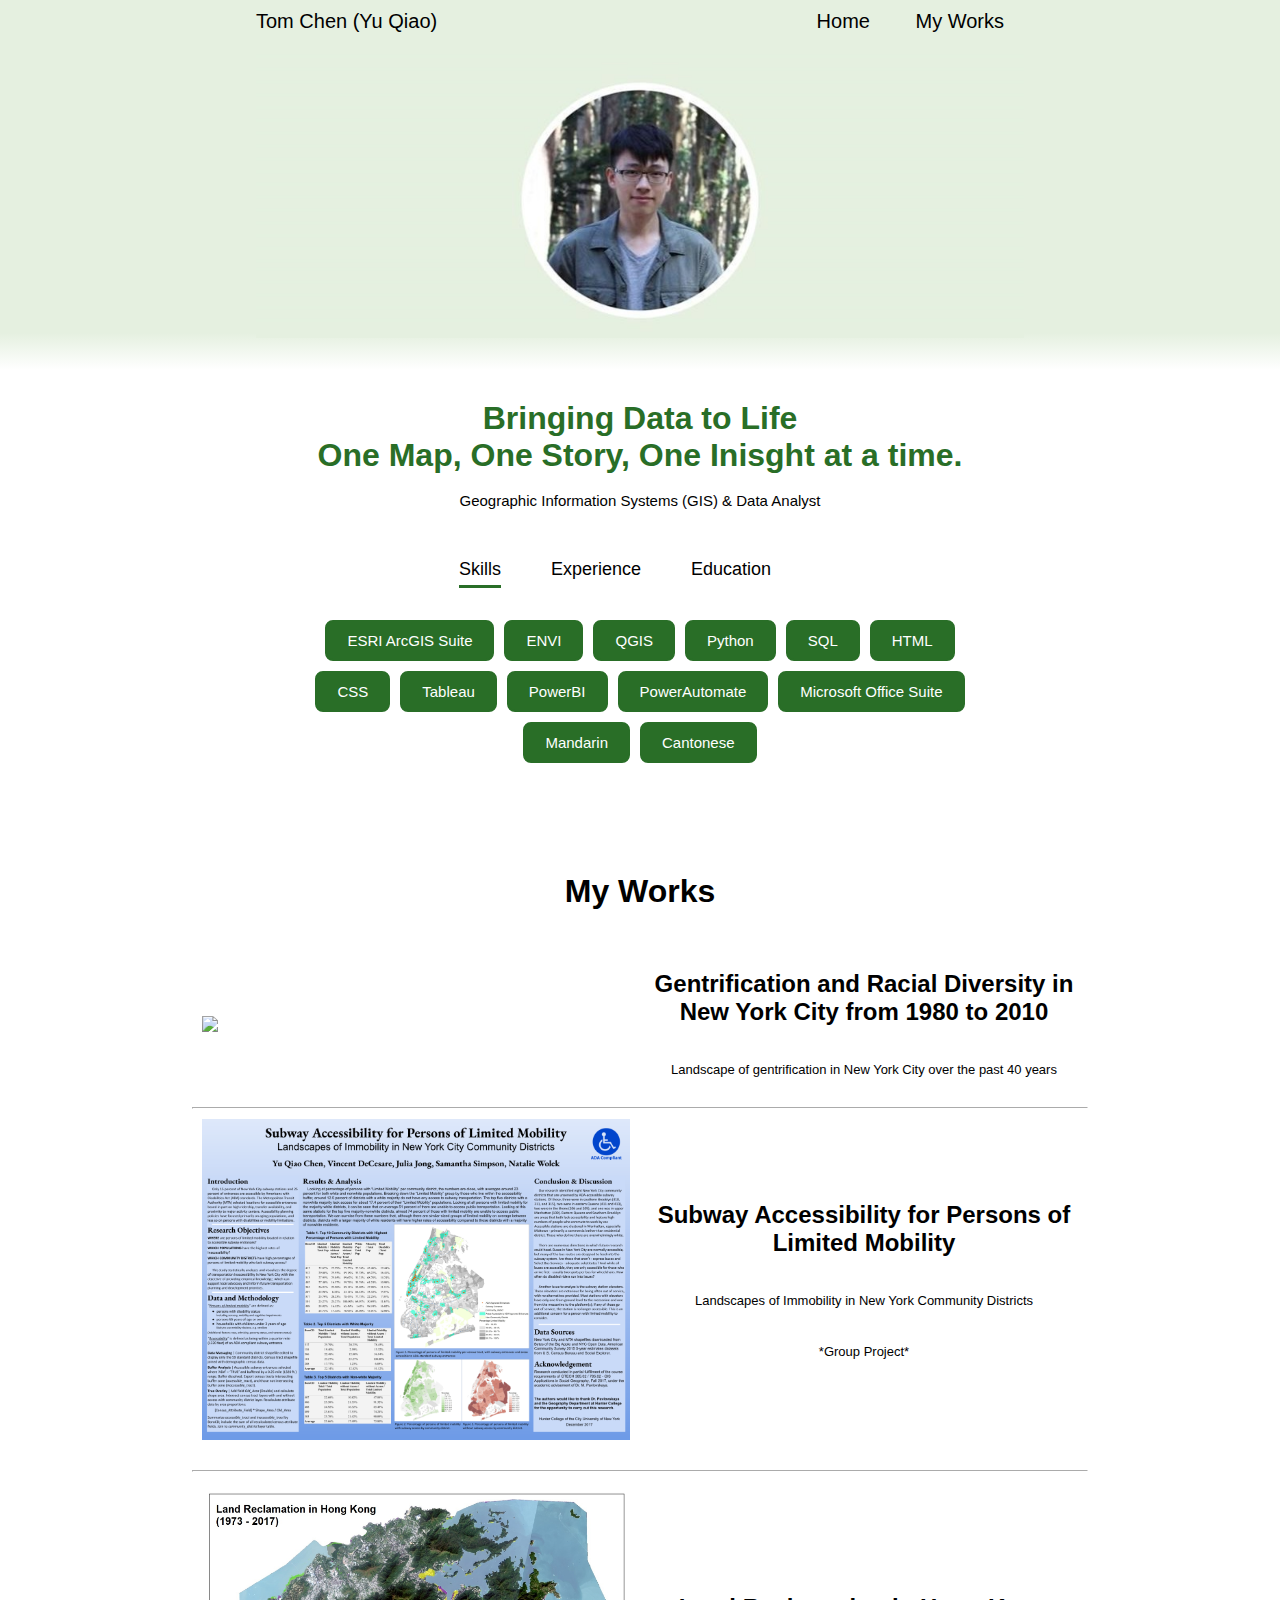
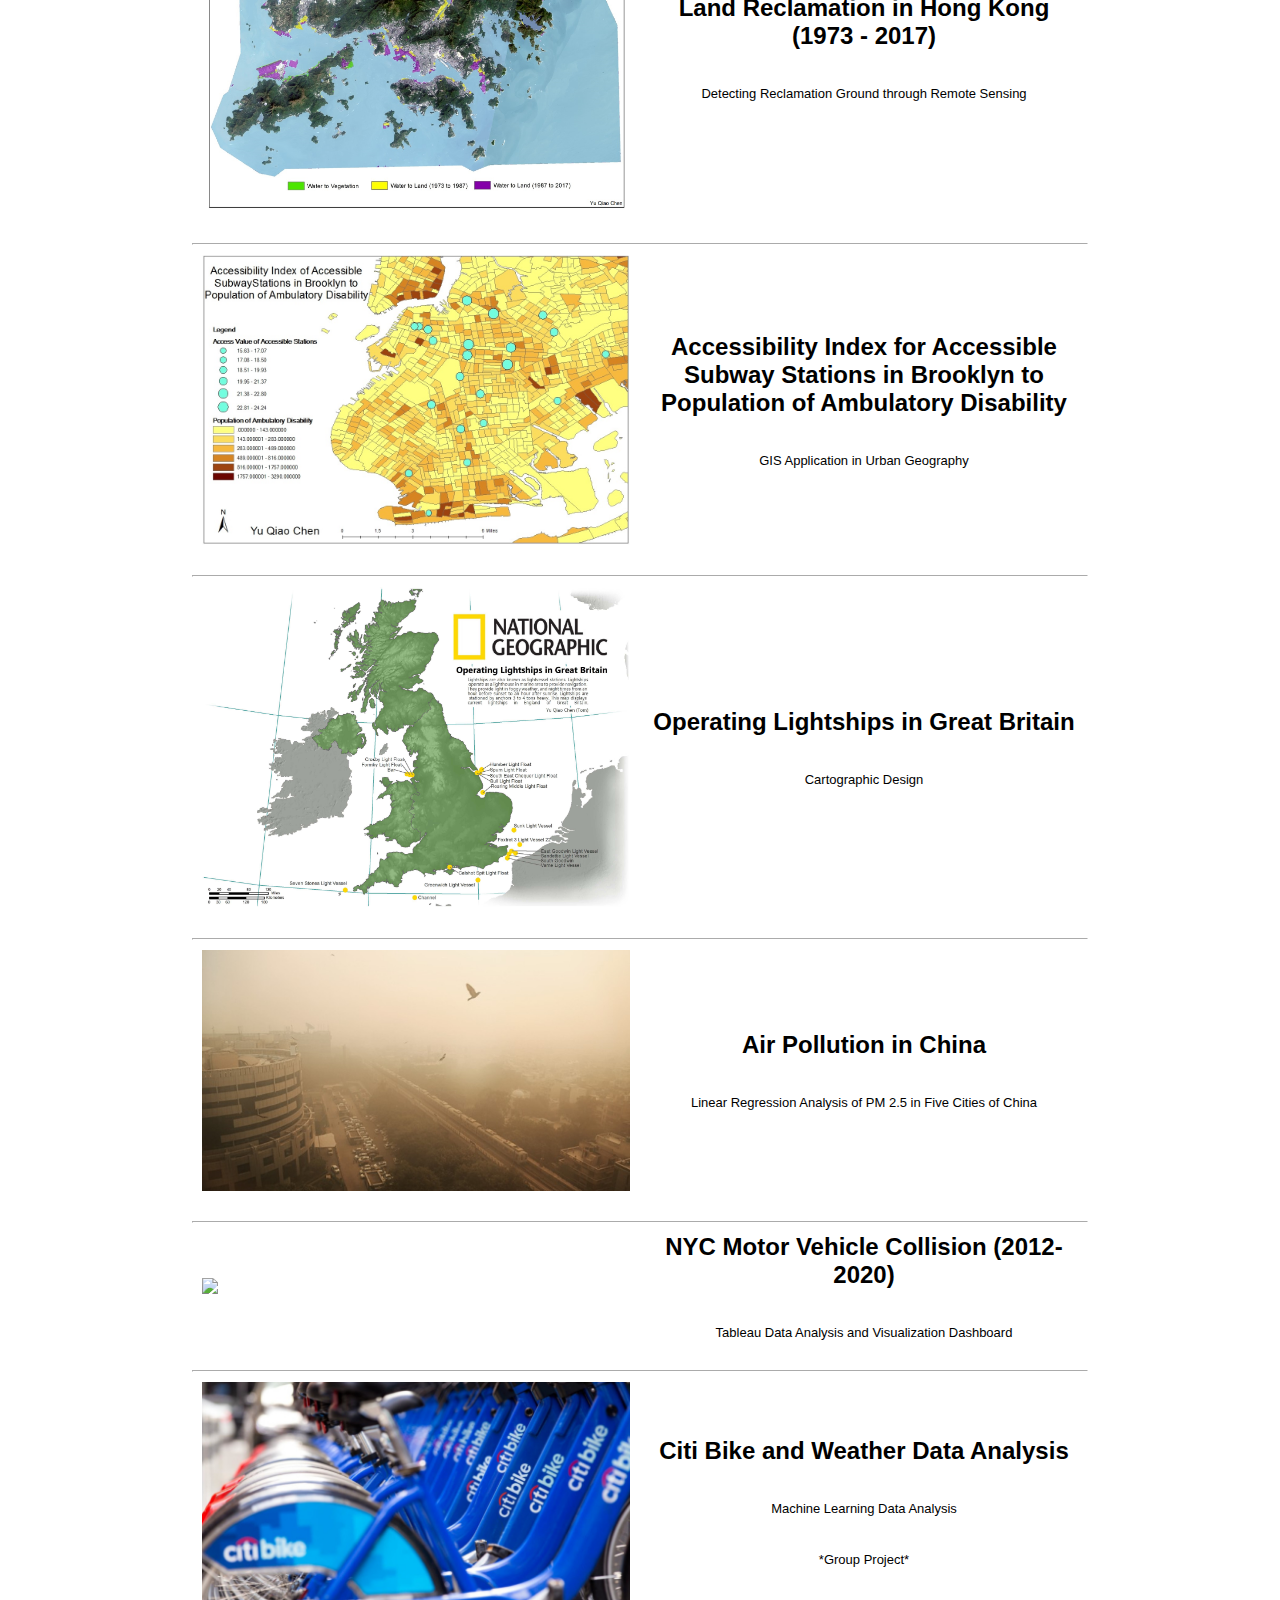
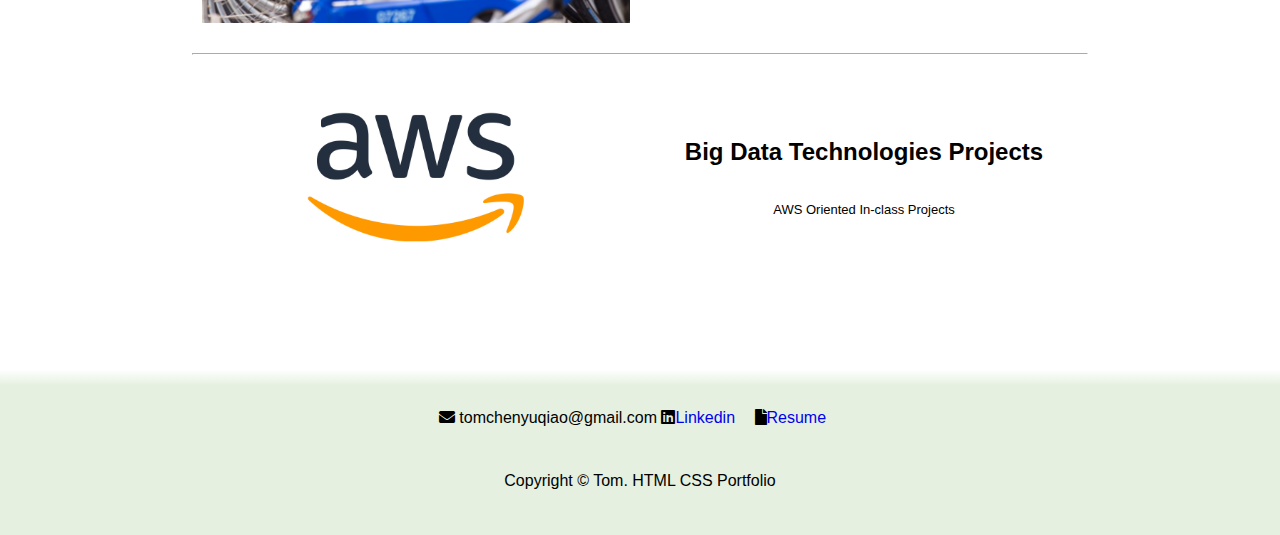
==== index.html @ e541a2b7 "Add files via upload" ====
<!DOCTYPE html>
<html lang-"en">
<head>
    <meta charset="UTF-8">
    <meta http-equiv="X-UA-Compatible" content="IE=edge">
    <meta name="viewport" content="width=device-width, initial-scale=1.0">
    <title>Tom Chen. Yu Qiao</title>
    <link rel="stylesheet" href="home_style.css">
    <link rel="stylesheet" href="https://cdnjs.cloudflare.com/ajax/libs/font-awesome/5.15.4/css/all.min.css">

</head>



<body>
    <div id="header">
        <div class="container">
            <nav>
                <p>Tom Chen (Yu Qiao)</p>
                <ul>
                    <li><a href="#">Home</a></li>
                    <li><a href="#portfolio">My Works</a></li>
                    <!-- <li><a href="#contact">Contact</a></li> -->
                </ul>
            </nav>
        </div>
    </div>
    
    
    
    
    <div id="photo">
        <div class="photo_container">
            <img class="pic" src="my_works/image/yuqiao7.jpg"></img>
            <!-- <h2>Bringing data to life — one map, one story, one insight at a time.</h2> -->
        </div>
    </div>




    <div id="about">
        <div class="about_container">
            <div class="container">
                <div class="intro">
                    <h1>Bringing Data to Life</h1>
                    <h1>One Map, One Story, One Inisght at a time.</h1>
                    <br>
                    <p>Geographic Information Systems (GIS) & Data Analyst</p>
                    
                    
                </div>
                
                <div class="tab">
                    <div class="tab-titles">
                        <p class="tab-links active-link" onclick="opentab('skills')">Skills</p>
                        <p class="tab-links" onclick="opentab('experience')">Experience</p>
                        <p class="tab-links" onclick="opentab('education')">Education</p>
                    </div>
                    <div class="tab-contents active-tab" id="skills">
                        <span class="word-card">ESRI ArcGIS Suite</span>
                        <span class="word-card">ENVI</span>
                        <span class="word-card">QGIS</span>
                        <span class="word-card">Python</span>
                        <span class="word-card">SQL</span>
                        <span class="word-card">HTML</span>
                        <span class="word-card">CSS</span>
                        <span class="word-card">Tableau</span>
                        <span class="word-card">PowerBI</span>
                        <span class="word-card">PowerAutomate</span>
                        <span class="word-card">Microsoft Office Suite</span>
                        <span class="word-card">Mandarin</span>
                        <span class="word-card">Cantonese</span>
                    </div>
                    
                    <div class="tab-contents" id="experience">
                        <ul>
                            <li><span>Sep 2022 - Present</span><br>Data & GIS Analyst at <b>Metropolitan Transit Authority</b></li>
                            <li><span>Dec 2020 - Sep 2022</span><br>Associate EP at <b>Consolidated Edison</b></li>
                            <li><span>Jan 2019 - Nov 2020</span><br>Analyst Aide at <b>Consolidated Edison</b></li>
                            <li><span>Jun 2018 - Aug 2018</span><br>Geographic Research Intern at <b>NYC Department of Sanitation</b></li>
                            <li><span>Jan 2018 - May 2018</span><br>Geographic Analyst Intern at <b>NYC Department of City Planning</b></li>
                        </ul>
                    </div>
                    
                    <div class="tab-contents" id="education">
                        <ul>
                            <li><span>Baruch College CUNY 2019 - 2020</span><br>Master of Science, Information Systems</li>
                            <li><span>Hunter College CUNY 2014 - 2019</span><br>Bachelor of Arts, Geography | Bachelor of Arts, Chinese</li>
                        </ul>
                    </div>
                    
                    
                    
                </div>     
            </div>
        </div>
    </div>
    
    
    
    
    <div id="portfolio">
        <div class="container">
            <h1 class="sub-title">My Works</h1>
            <div class="work-list">
                
                <div class="work">
                    <div class="work-image">
                        <a href="my_works/index.html"><img src="my_works/image/portfolio image/gentrification_map.jpg"></a>
                    </div>
                    <div class="work-description">
                        <a href="my_works/index.html"><h2>Gentrification and Racial Diversity in New York City from 1980 to 2010</h2></a>
                        <br><br>
                        <a href="my_works/index.html"><p>Landscape of gentrification in New York City over the past 40 years</p></a>
                    </div>
                </div>
                
                <hr>
                
                <div class="work">
                    <div class="work-image">
                        <a href="my_works/_work_subway_accessibility_index.html"><img src="my_works/image/portfolio image/TJ Subway Accessibility Poster.png"></a>
                    </div>
                    <div class="work-description">
                        <a href="my_works/_work_subway_accessibility_index.html"><h2>Subway Accessibility for Persons of Limited Mobility</h2></a>
                        <br><br>
                        <a href="my_works/_work_subway_accessibility_index.html"><p>Landscapes of Immobility in New York Community Districts</p></a>
                        <br><br>
                        <a href="my_works/_work_subway_accessibility_index.html"><p>*Group Project*</p><a>
                    </div>
                </div>
                
                <hr>
                
                <div class="work">
                    <div class="work-image">
                        <a href="my_works/_work_land_reclamation_index.html"><img src="my_works/image/portfolio image/remotesensing.jpg"></a>
                    </div>
                    <div class="work-description">
                        <a href="my_works/_work_land_reclamation_index.html"><h2>Land Reclamation in Hong Kong (1973 - 2017)</h2></a>
                        <br><br>
                        <a href="my_works/_work_land_reclamation_index.html"><p>Detecting Reclamation Ground through Remote Sensing</p></a>
                    </div>
                </div>
                
                <hr>
                
                <div class="work">
                    <div class="work-image">
                        <a href="my_works/_work_accessibility_index.html"><img src="my_works/image/portfolio image/accessibility_index.jpg"></a>
                    </div>
                    <div class="work-description">
                        <a href="my_works/_work_accessibility_index.html"><h2>Accessibility Index for Accessible Subway Stations in Brooklyn to Population of Ambulatory Disability</h2></a>
                        <br><br>
                        <a href="my_works/_work_accessibility_index.html"><p>GIS Application in Urban Geography</p></a>
                    </div>
                </div>
                
                <hr>
                
                <div class="work">
                    <div class="work-image">
                        <a href="my_works/_work_lightships_index.html"><img src="my_works/image/portfolio image/lightship.jpg"></a>
                    </div>
                    <div class="work-description">
                        <a href="my_works/_work_lightships_index.html"><h2>Operating Lightships in Great Britain</h2></a>
                        <br><br>
                        <a href="my_works/_work_lightships_index.html"><p>Cartographic Design</p></a>
                    </div>
                </div>
                
                <hr>
               
               <div class="work">
                   <div class="work-image">
                       <a href="my_works/_work_air_pollution_index.html"><img src="my_works/image/portfolio image/air_pollution.jpg"></a>
                   </div>
                   <div class="work-description">
                       <a href="my_works/_work_air_pollution_index.html"><h2>Air Pollution in China</h2></a>
                       <br><br>
                       <a href="my_works/_work_air_pollution_index.html"><p>Linear Regression Analysis of PM 2.5 in Five Cities of China</p></a>
                   </div>
               </div>
               
               <hr>
               
               <div class="work">
                   <div class="work-image">
                       <a href="my_works/_work_traffic_index.html"><img src="my_works/image/portfolio image/traffic.jpg"></a>
                   </div>
                   <div class="work-description">
                       <a href="my_works/_work_traffic_index.html"><h2>NYC Motor Vehicle Collision (2012-2020)</h2></a>
                       <br><br>
                       <a href="my_works/_work_traffic_index.html"><p>Tableau Data Analysis and Visualization Dashboard</p></a>
                   </div>
               </div>
               
               <hr>
               
               <div class="work">
                   <div class="work-image">
                       <a href="my_works/_work_citibike_index.html"><img src="my_works/image/portfolio image/citibike.jpg"></a>
                   </div>
                   <div class="work-description">
                       <a href="my_works/_work_citibike_index.html"><h2>Citi Bike and Weather Data Analysis</h2></a>
                       <br><br>
                       <a href="my_works/_work_citibike_index.html"><p>Machine Learning Data Analysis</p></a>
                       <br><br>
                       <a href="my_works/_work_citibike_index.html"><p>*Group Project*</p></a>
                   </div>
               </div>
               
               <hr>
               
               <div class="work">
                   <div class="work-image">
                       <a href="my_works/_work_aws_index.html"><img src="my_works/image/portfolio image/aws.png"></a>
                   </div>
                   <div class="work-description">
                       <a href="my_works/_work_aws_index.html"><h2>Big Data Technologies Projects</h2></a>
                       <br><br>
                       <a href="my_works/_work_aws_index.html"><p>AWS Oriented In-class Projects</p></a>
                   </div>
               </div>
               
            </div>
        </div>
    </div>



    <div id="contact">
        <div class="container">
            <!-- <h1 class="sub-title">Contact Me</h1>  -->
            <span><i class="fas fa-solid fa-envelope"></i> tomchenyuqiao@gmail.com</span>
            <span><i class="fab fa-linkedin"></i><a href="https://www.linkedin.com/in/yu-qiao-tom-chen/" target="_blank">Linkedin</a></span>
            <span><i class="fa fa-file"></i><a href="image/resume.pdf" target="_blank">Resume</a></span>                
        </div>
        <div class="copyright">
            <p> Copyright © Tom. HTML CSS Portfolio</p>
        </div>
    </div> 
    
<script>
    var tablinks = document.getElementsByClassName("tab-links");
    var tabcontents = document.getElementsByClassName("tab-contents");
    
    function opentab(tabname){
        for(tablink of tablinks){
            tablink.classList.remove("active-link");
        }
        
        for(tabcontent of tabcontents){
            tabcontent.classList.remove("active-tab");
        }
        
        event.currentTarget.classList.add("active-link");
        
        document.getElementById(tabname).classList.add("active-tab");
        
        
    }


    
</script>


</body>
</html>
---- home_style.css ----
*{
    margin: 0;
    padding: 0;
    box-sizing: border-box;
}

body{
    background: #e5f0e0;
    color: #000000;
}





#header{
    width: 100%;
    background-position: center;
    font-family: Verdana, sans-serif;
    position: fixed;
    z-index: 1000;
    top: 0;
    left: 0;
}

#header .container{
    padding: 0 20%;
    /*background: linear-gradient(0deg, #e5f0e0, #FFFFFF 100%);*/
    background: #E5F0E0;
    font-size: 20px;
}

nav{
    display: flex;
    align-items: center;
    justify-content: space-between;
    flex-wrap: wrap;
}

nav ul li{
    display: inline-block;
    list-style: none;
    margin: 10px 20px;
}

nav ul li a{
    color: #000000;
    text-decoration: none;
    position: relative;
}

nav ul li a::after{
    content: '';
    width: 0;
    height: 3px;
    background: #296E27;
    position: absolute;
    left: 0;
    bottom: -6px;
    transition: 0.5s;
}

nav ul li a:hover::after{
    width: 100%;
}

/*--------------------photo----------------*/


#photo{
    background: linear-gradient(0deg, #FFFFFF, #e5f0e0 10%);
    padding-top: 50px;
    height: 370px;
}

.pic{
    height: 288px;
    width: 768px;
    display: block;
    margin: auto;
}

.photo_container h2{
    text-align: center;
}


/*-------------------about----------------------*/

#about{
    background: #FFFFFF;
    padding: 30px 20%;
    text-align: center;
    font-family: Arial, sans-serif;
}

#about h1{
    color: #296E27;    
    font-family: Verdana, sans-serif;
}



.intro p{
    font-size: 15px;
}









.tab{
    padding: 30px;
}

.tab-titles{
    display: flex;
    justify-content: center;
    margin: 20px 0 40px;
}

.tab-links{
    margin-right: 50px;
    font-size: 18px;
    font-weight: 500;
    cursor: pointer;
    position: relative;
    text-align: center;
}

.tab-links::after{
    content: '';
    width: 0;
    height: 3px;
    background: #296E27;
    position: absolute;
    left: 0;
    bottom: -8px;
    transition: 0.5s;
}

.tab-links.active-link::after{
    width: 100%;
}

.tab-contents ul li{
    list-style: none;
    margin: 15px 0;
}

.tab-contents ul li span{
    color: #296E27;
    font-size: 14px;
}

.tab-contents{
    display: none;
    justify-content: center;
}

.tab-contents.active-tab{
    display: flex;
    gap: 10px;
    flex-wrap: wrap;
    justify-content: center;
}

.word-card {
    border: 2px solid #296E27;
    padding: 10px 20px;
    background-color: #296E27;;
    border-radius: 8px;
    font-size: 15px;
    color: #FFFFFF;
}














#portfolio{
    padding: 50px 15%;
    background: #FFFFFF;  
    font-family: Arial, sans-serif;
    
}

#portfolio .sub-title{
    text-align: center;
}

.work-list{
    display: list-item;
    grid-gap: 40px;
    margin-top: 50px;
    list-style: none;
}

.work{
    display: flex;
    align-items: center;
    justify-content: flex-start;
    margin-bottom: 20px;
    padding: 10px;
}

.work-image {
    flex: 1; /* Take up available space for the image */
}

.work-description {
    flex: 1; /* Take up available space for the description */
    text-align: center; /* Center align the text */
    margin-left: 20px; /* Adds space between the image and text */
    text-decoration: none;
    
}

.work-description a{
    text-decoration: none;
    color: inherit;
}

.work img{
    max-width:100%;
    height: auto;
    display: block;
    
    
    /*height: 500px;*/
    /*width: 500px;*/
    /*border-radius: 10px;*/
    /*display: block;*/
    /*transition: transform 0.5;*/
}

.work-description p{
    font-size: 13px;
}

hr{
    border-width: 1px;
    border-color: #FFFFFF;
}


/*----------------------contact-------------------*/

#contact{
    padding: 20px 20%;
    background: linear-gradient(0deg, #e5f0e0 90%, #FFFFFF 100%);
    font-family: Verdana, sans-serif;
}

#contact h1 {
    margin-bottom: 20px;
}

#contact .container{
    padding-top: 20px;
    text-align: center;
    text-decoration: none;
}

#contact .container span {
    display: inline-block;
}

#contact .container span a {
    margin-right: 15px; /* Adds space between the icon and the link text */
    
    text-decoration: none;
}

.copyright{
    width: 100%;
    text-align: center;
    padding: 25px 0;
    font-weight: 300;
    margin-top: 20px;
}
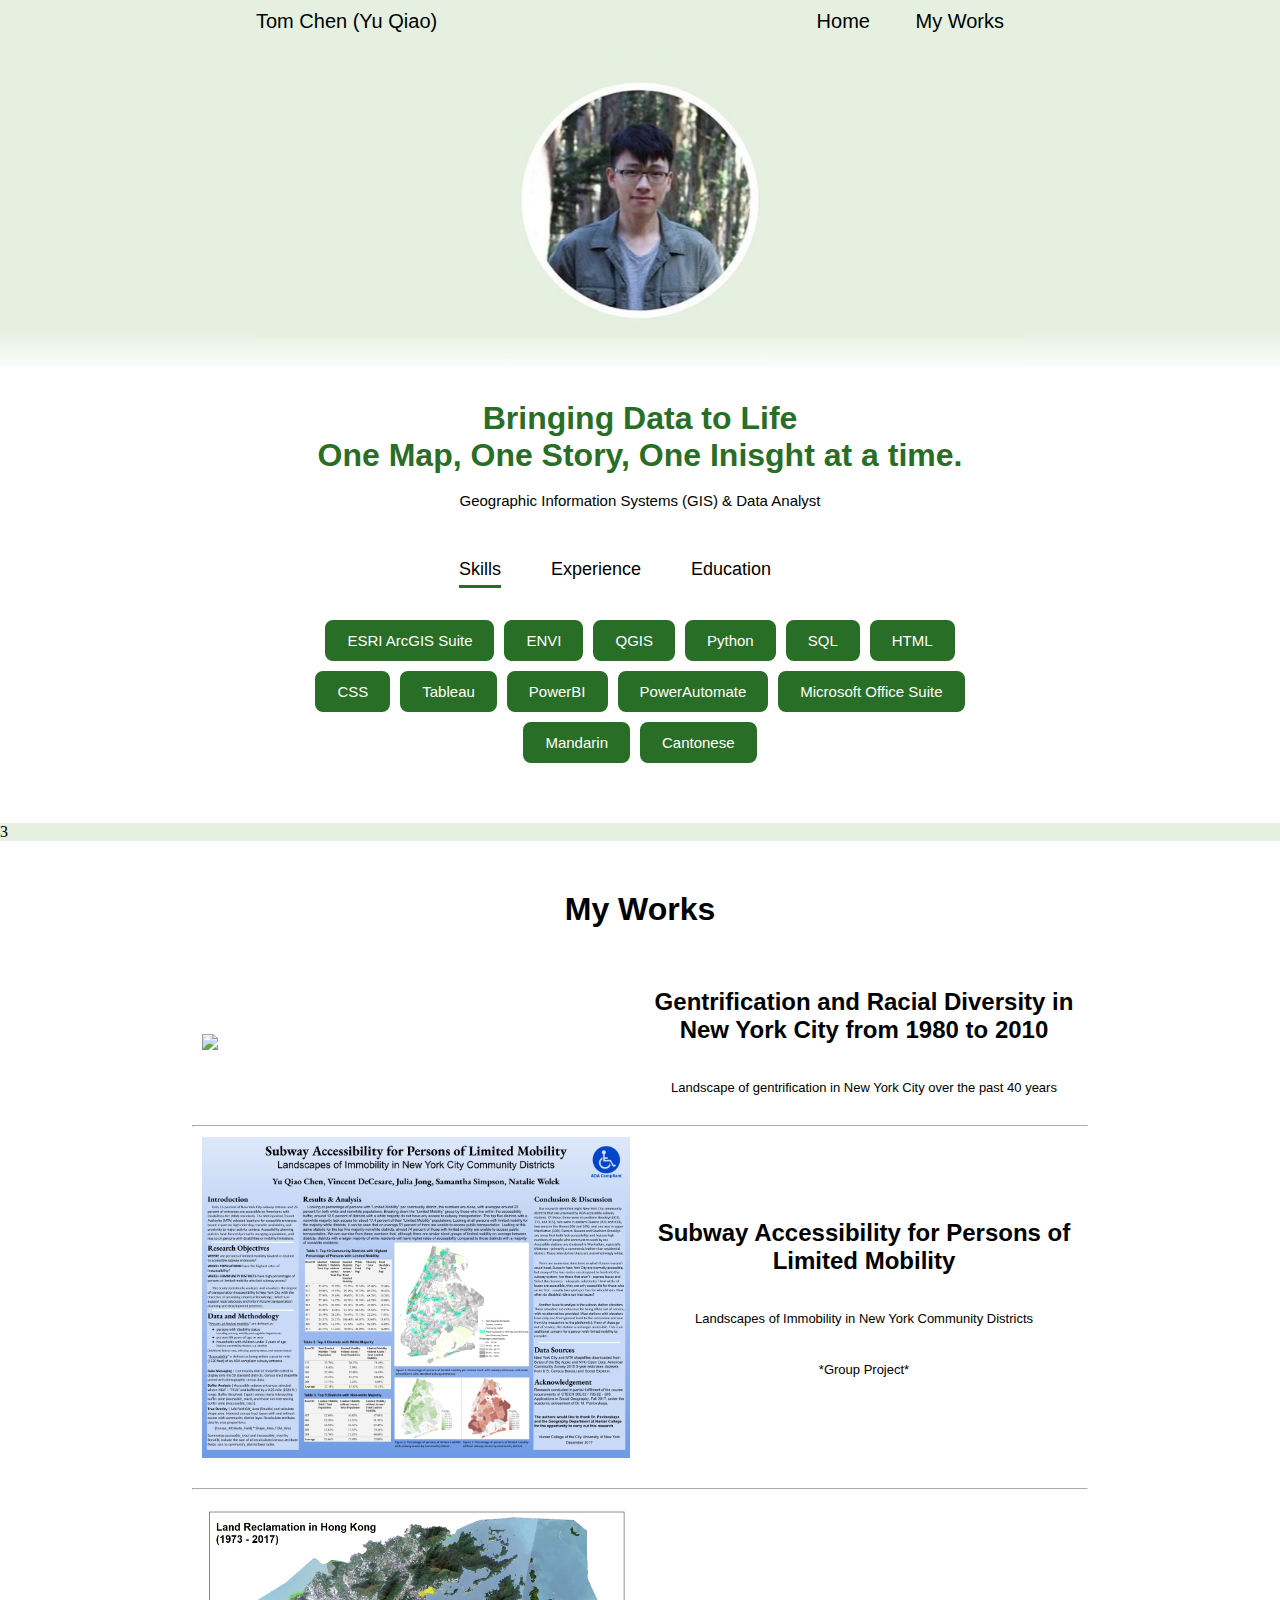
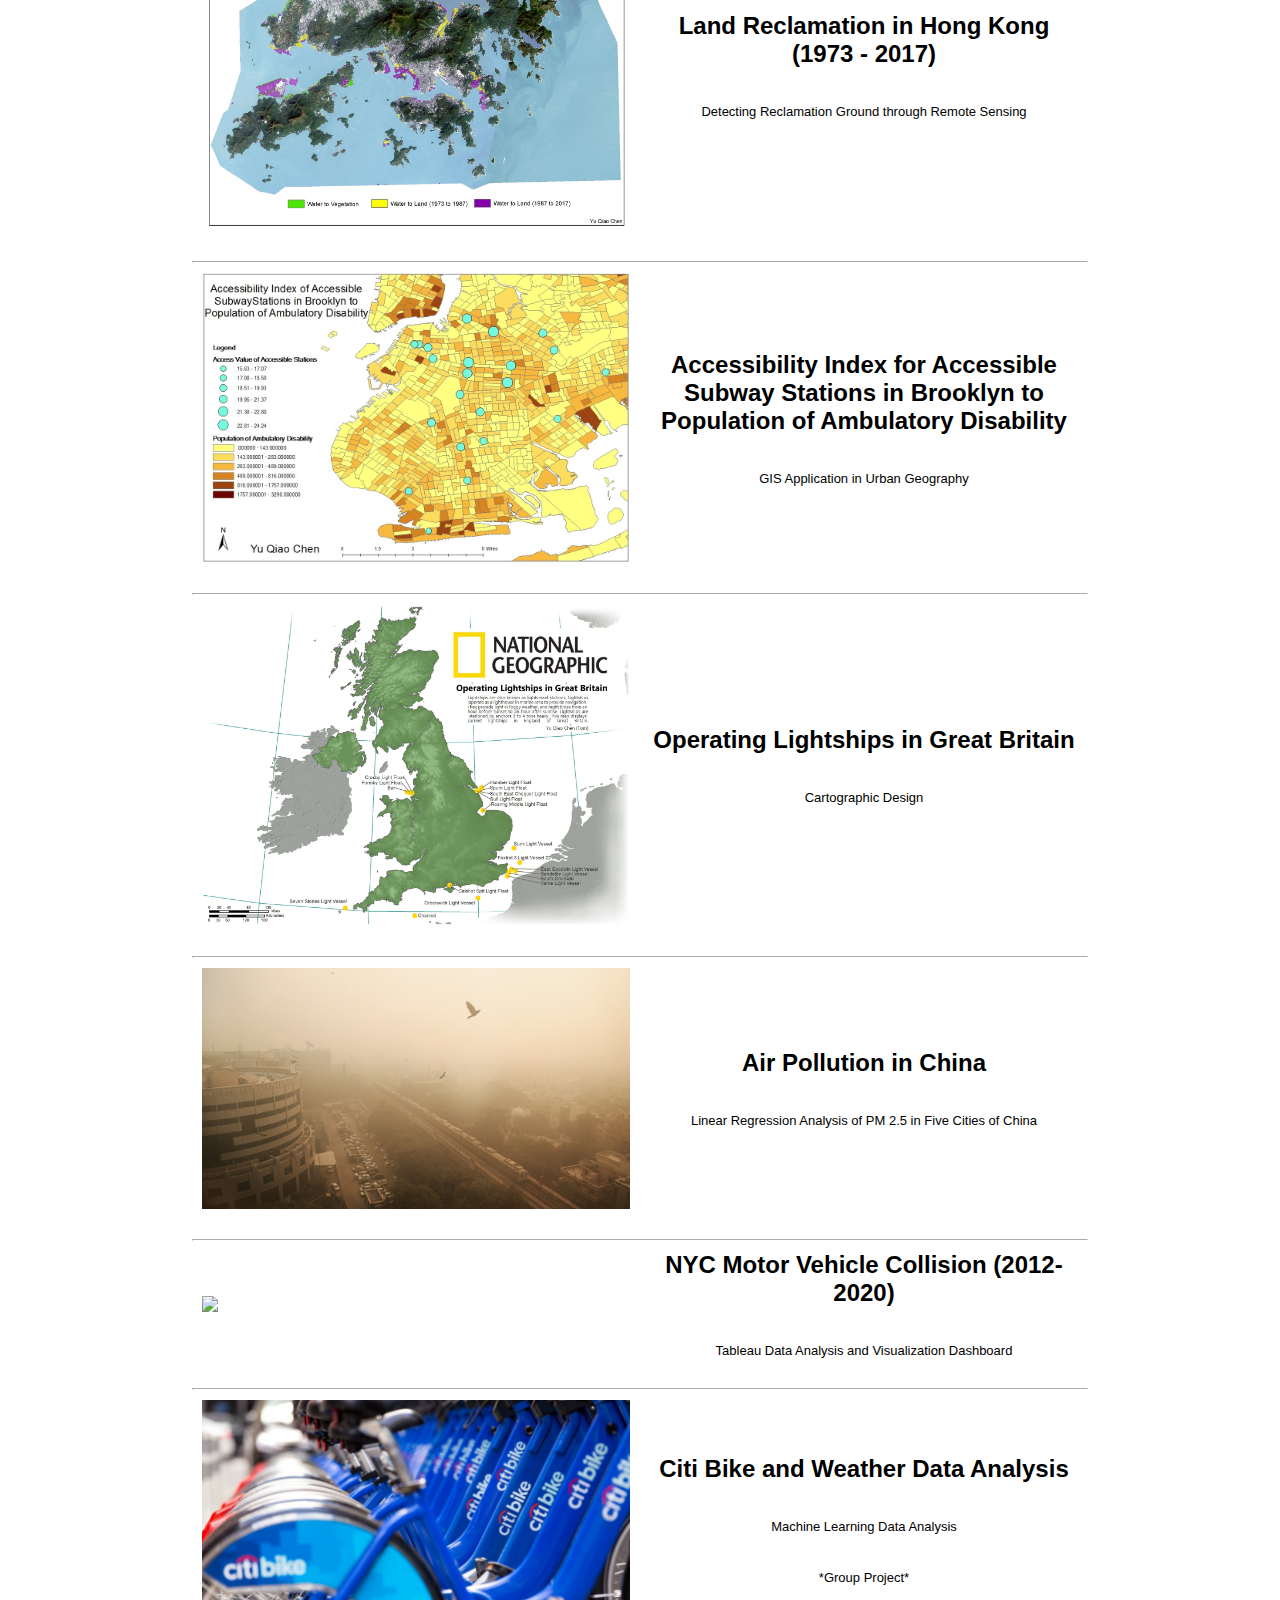
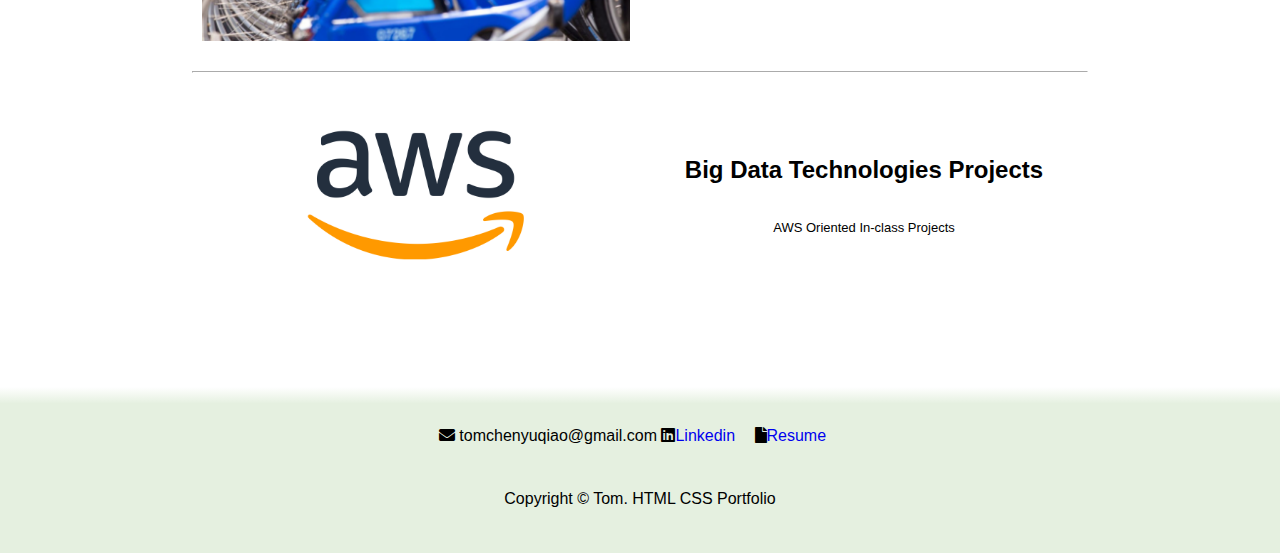
==== commit 97338f31: "Add files via upload" ====
--- a/index.html
+++ b/index.html
@@ -31,7 +31,7 @@
     
     <div id="photo">
         <div class="photo_container">
-            <img class="pic" src="my_works/image/yuqiao7.jpg"></img>
+            <img class="pic" src="image/yuqiao7.jpg"></img>
             <!-- <h2>Bringing data to life — one map, one story, one insight at a time.</h2> -->
         </div>
     </div>
@@ -96,7 +96,7 @@
             </div>
         </div>
     </div>
-    
+    3
     
     
     
@@ -107,79 +107,79 @@
                 
                 <div class="work">
                     <div class="work-image">
-                        <a href="my_works/index.html"><img src="my_works/image/portfolio image/gentrification_map.jpg"></a>
-                    </div>
-                    <div class="work-description">
-                        <a href="my_works/index.html"><h2>Gentrification and Racial Diversity in New York City from 1980 to 2010</h2></a>
-                        <br><br>
-                        <a href="my_works/index.html"><p>Landscape of gentrification in New York City over the past 40 years</p></a>
-                    </div>
-                </div>
-                
-                <hr>
-                
-                <div class="work">
-                    <div class="work-image">
-                        <a href="my_works/_work_subway_accessibility_index.html"><img src="my_works/image/portfolio image/TJ Subway Accessibility Poster.png"></a>
-                    </div>
-                    <div class="work-description">
-                        <a href="my_works/_work_subway_accessibility_index.html"><h2>Subway Accessibility for Persons of Limited Mobility</h2></a>
-                        <br><br>
-                        <a href="my_works/_work_subway_accessibility_index.html"><p>Landscapes of Immobility in New York Community Districts</p></a>
-                        <br><br>
-                        <a href="my_works/_work_subway_accessibility_index.html"><p>*Group Project*</p><a>
-                    </div>
-                </div>
-                
-                <hr>
-                
-                <div class="work">
-                    <div class="work-image">
-                        <a href="my_works/_work_land_reclamation_index.html"><img src="my_works/image/portfolio image/remotesensing.jpg"></a>
-                    </div>
-                    <div class="work-description">
-                        <a href="my_works/_work_land_reclamation_index.html"><h2>Land Reclamation in Hong Kong (1973 - 2017)</h2></a>
-                        <br><br>
-                        <a href="my_works/_work_land_reclamation_index.html"><p>Detecting Reclamation Ground through Remote Sensing</p></a>
-                    </div>
-                </div>
-                
-                <hr>
-                
-                <div class="work">
-                    <div class="work-image">
-                        <a href="my_works/_work_accessibility_index.html"><img src="my_works/image/portfolio image/accessibility_index.jpg"></a>
-                    </div>
-                    <div class="work-description">
-                        <a href="my_works/_work_accessibility_index.html"><h2>Accessibility Index for Accessible Subway Stations in Brooklyn to Population of Ambulatory Disability</h2></a>
-                        <br><br>
-                        <a href="my_works/_work_accessibility_index.html"><p>GIS Application in Urban Geography</p></a>
-                    </div>
-                </div>
-                
-                <hr>
-                
-                <div class="work">
-                    <div class="work-image">
-                        <a href="my_works/_work_lightships_index.html"><img src="my_works/image/portfolio image/lightship.jpg"></a>
-                    </div>
-                    <div class="work-description">
-                        <a href="my_works/_work_lightships_index.html"><h2>Operating Lightships in Great Britain</h2></a>
-                        <br><br>
-                        <a href="my_works/_work_lightships_index.html"><p>Cartographic Design</p></a>
-                    </div>
-                </div>
-                
-                <hr>
-               
-               <div class="work">
-                   <div class="work-image">
-                       <a href="my_works/_work_air_pollution_index.html"><img src="my_works/image/portfolio image/air_pollution.jpg"></a>
-                   </div>
-                   <div class="work-description">
-                       <a href="my_works/_work_air_pollution_index.html"><h2>Air Pollution in China</h2></a>
-                       <br><br>
-                       <a href="my_works/_work_air_pollution_index.html"><p>Linear Regression Analysis of PM 2.5 in Five Cities of China</p></a>
+                        <a href="gentrification.html"><img src="image/portfolio image/gentrification_map.jpg"></a>
+                    </div>
+                    <div class="work-description">
+                        <a href="gentrification.html"><h2>Gentrification and Racial Diversity in New York City from 1980 to 2010</h2></a>
+                        <br><br>
+                        <a href="gentrification.html"><p>Landscape of gentrification in New York City over the past 40 years</p></a>
+                    </div>
+                </div>
+                
+                <hr>
+                
+                <div class="work">
+                    <div class="work-image">
+                        <a href="subway_accessibility.html"><img src="image/portfolio image/TJ Subway Accessibility Poster.png"></a>
+                    </div>
+                    <div class="work-description">
+                        <a href="subway_accessibility.html"><h2>Subway Accessibility for Persons of Limited Mobility</h2></a>
+                        <br><br>
+                        <a href="subway_accessibility.html"><p>Landscapes of Immobility in New York Community Districts</p></a>
+                        <br><br>
+                        <a href="subway_accessibility.html"><p>*Group Project*</p><a>
+                    </div>
+                </div>
+                
+                <hr>
+                
+                <div class="work">
+                    <div class="work-image">
+                        <a href="land_reclamation.html"><img src="image/portfolio image/remotesensing.jpg"></a>
+                    </div>
+                    <div class="work-description">
+                        <a href="land_reclamation.html"><h2>Land Reclamation in Hong Kong (1973 - 2017)</h2></a>
+                        <br><br>
+                        <a href="land_reclamation.html"><p>Detecting Reclamation Ground through Remote Sensing</p></a>
+                    </div>
+                </div>
+                
+                <hr>
+                
+                <div class="work">
+                    <div class="work-image">
+                        <a href="accessibility.html"><img src="image/portfolio image/accessibility_index.jpg"></a>
+                    </div>
+                    <div class="work-description">
+                        <a href="accessibility.html"><h2>Accessibility Index for Accessible Subway Stations in Brooklyn to Population of Ambulatory Disability</h2></a>
+                        <br><br>
+                        <a href="accessibility.html"><p>GIS Application in Urban Geography</p></a>
+                    </div>
+                </div>
+                
+                <hr>
+                
+                <div class="work">
+                    <div class="work-image">
+                        <a href="lightships.html"><img src="image/portfolio image/lightship.jpg"></a>
+                    </div>
+                    <div class="work-description">
+                        <a href="lightships.html"><h2>Operating Lightships in Great Britain</h2></a>
+                        <br><br>
+                        <a href="lightships.html"><p>Cartographic Design</p></a>
+                    </div>
+                </div>
+                
+                <hr>
+               
+               <div class="work">
+                   <div class="work-image">
+                       <a href="air_pollution.html"><img src="image/portfolio image/air_pollution.jpg"></a>
+                   </div>
+                   <div class="work-description">
+                       <a href="air_pollution.html"><h2>Air Pollution in China</h2></a>
+                       <br><br>
+                       <a href="air_pollution.html"><p>Linear Regression Analysis of PM 2.5 in Five Cities of China</p></a>
                    </div>
                </div>
                
@@ -187,12 +187,12 @@
                
                <div class="work">
                    <div class="work-image">
-                       <a href="my_works/_work_traffic_index.html"><img src="my_works/image/portfolio image/traffic.jpg"></a>
-                   </div>
-                   <div class="work-description">
-                       <a href="my_works/_work_traffic_index.html"><h2>NYC Motor Vehicle Collision (2012-2020)</h2></a>
-                       <br><br>
-                       <a href="my_works/_work_traffic_index.html"><p>Tableau Data Analysis and Visualization Dashboard</p></a>
+                       <a href="traffic.html"><img src="image/portfolio image/traffic.jpg"></a>
+                   </div>
+                   <div class="work-description">
+                       <a href="traffic.html"><h2>NYC Motor Vehicle Collision (2012-2020)</h2></a>
+                       <br><br>
+                       <a href="traffic.html"><p>Tableau Data Analysis and Visualization Dashboard</p></a>
                    </div>
                </div>
                
@@ -200,14 +200,14 @@
                
                <div class="work">
                    <div class="work-image">
-                       <a href="my_works/_work_citibike_index.html"><img src="my_works/image/portfolio image/citibike.jpg"></a>
-                   </div>
-                   <div class="work-description">
-                       <a href="my_works/_work_citibike_index.html"><h2>Citi Bike and Weather Data Analysis</h2></a>
-                       <br><br>
-                       <a href="my_works/_work_citibike_index.html"><p>Machine Learning Data Analysis</p></a>
-                       <br><br>
-                       <a href="my_works/_work_citibike_index.html"><p>*Group Project*</p></a>
+                       <a href="citibike.html"><img src="image/portfolio image/citibike.jpg"></a>
+                   </div>
+                   <div class="work-description">
+                       <a href="citibike.html"><h2>Citi Bike and Weather Data Analysis</h2></a>
+                       <br><br>
+                       <a href="citibike.html"><p>Machine Learning Data Analysis</p></a>
+                       <br><br>
+                       <a href="citibike.html"><p>*Group Project*</p></a>
                    </div>
                </div>
                
@@ -215,12 +215,12 @@
                
                <div class="work">
                    <div class="work-image">
-                       <a href="my_works/_work_aws_index.html"><img src="my_works/image/portfolio image/aws.png"></a>
-                   </div>
-                   <div class="work-description">
-                       <a href="my_works/_work_aws_index.html"><h2>Big Data Technologies Projects</h2></a>
-                       <br><br>
-                       <a href="my_works/_work_aws_index.html"><p>AWS Oriented In-class Projects</p></a>
+                       <a href="aws.html"><img src="image/portfolio image/aws.png"></a>
+                   </div>
+                   <div class="work-description">
+                       <a href="aws.html"><h2>Big Data Technologies Projects</h2></a>
+                       <br><br>
+                       <a href="aws.html"><p>AWS Oriented In-class Projects</p></a>
                    </div>
                </div>
                
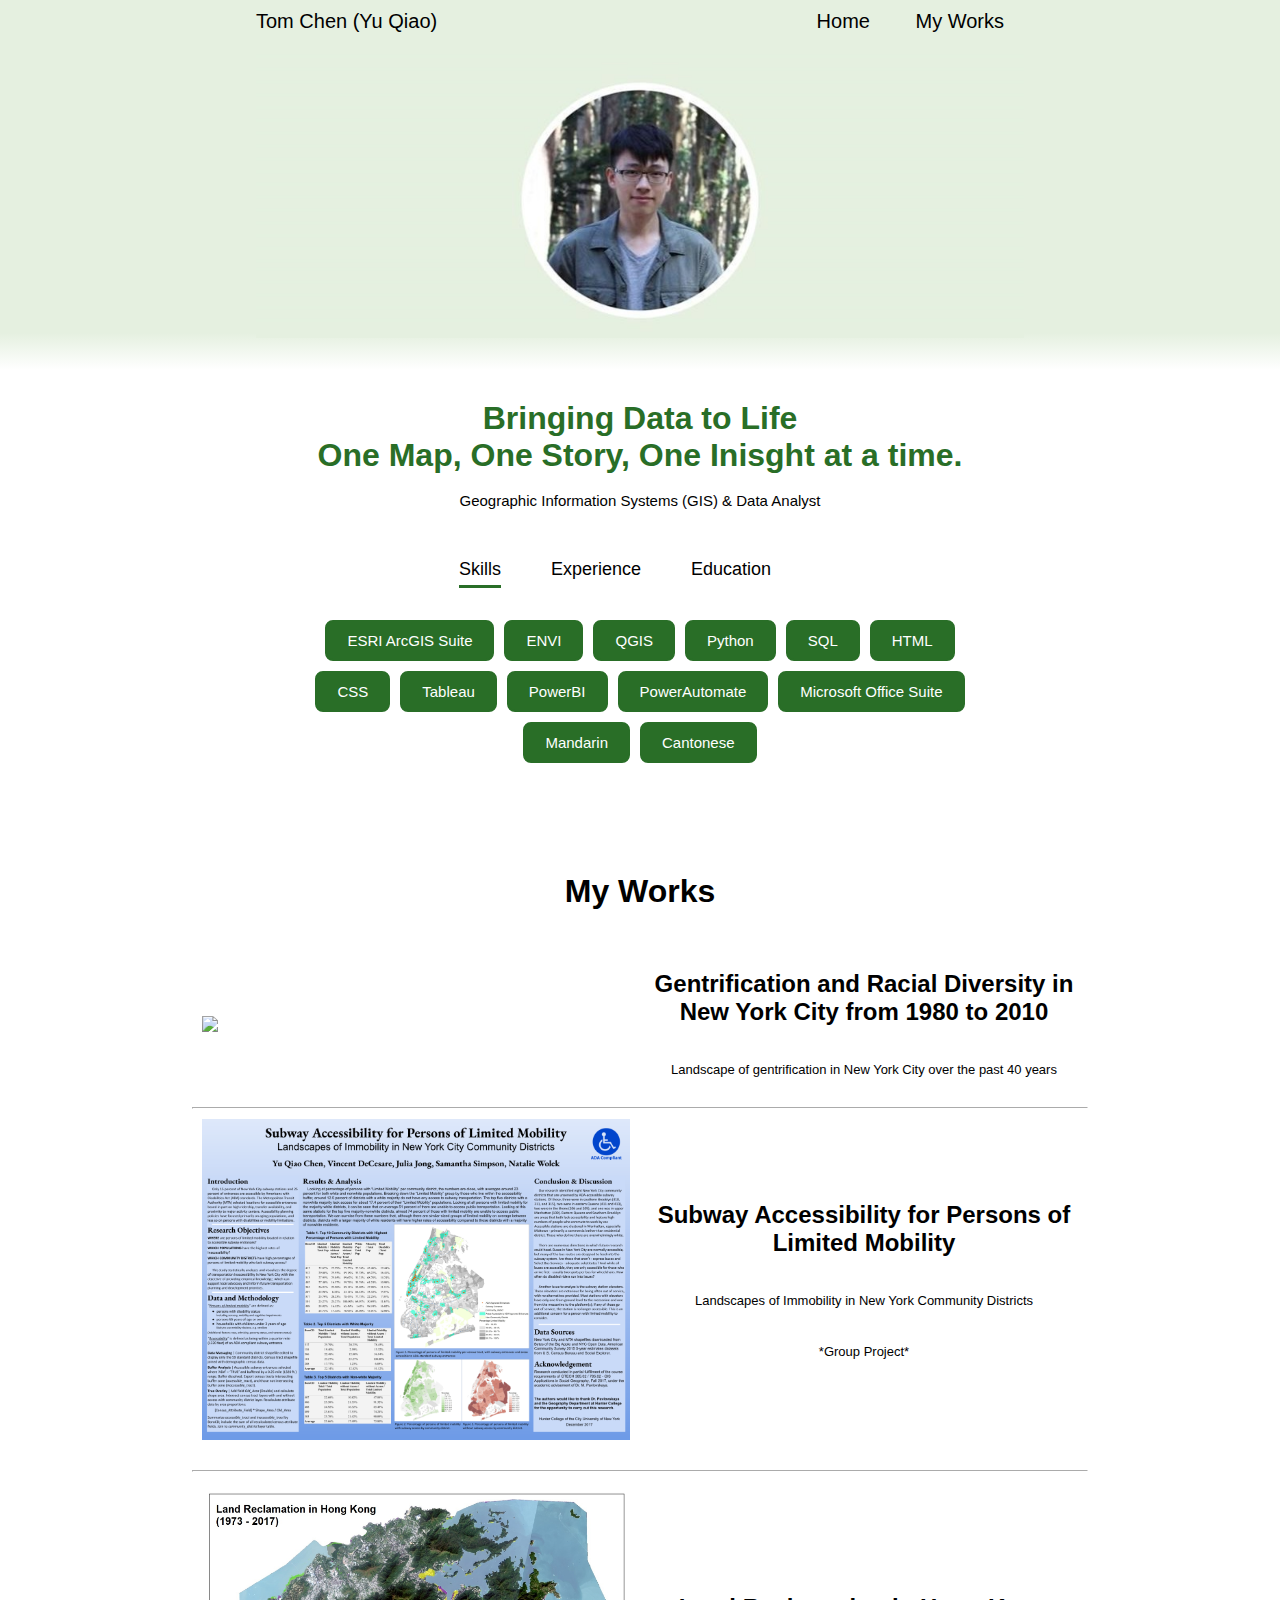
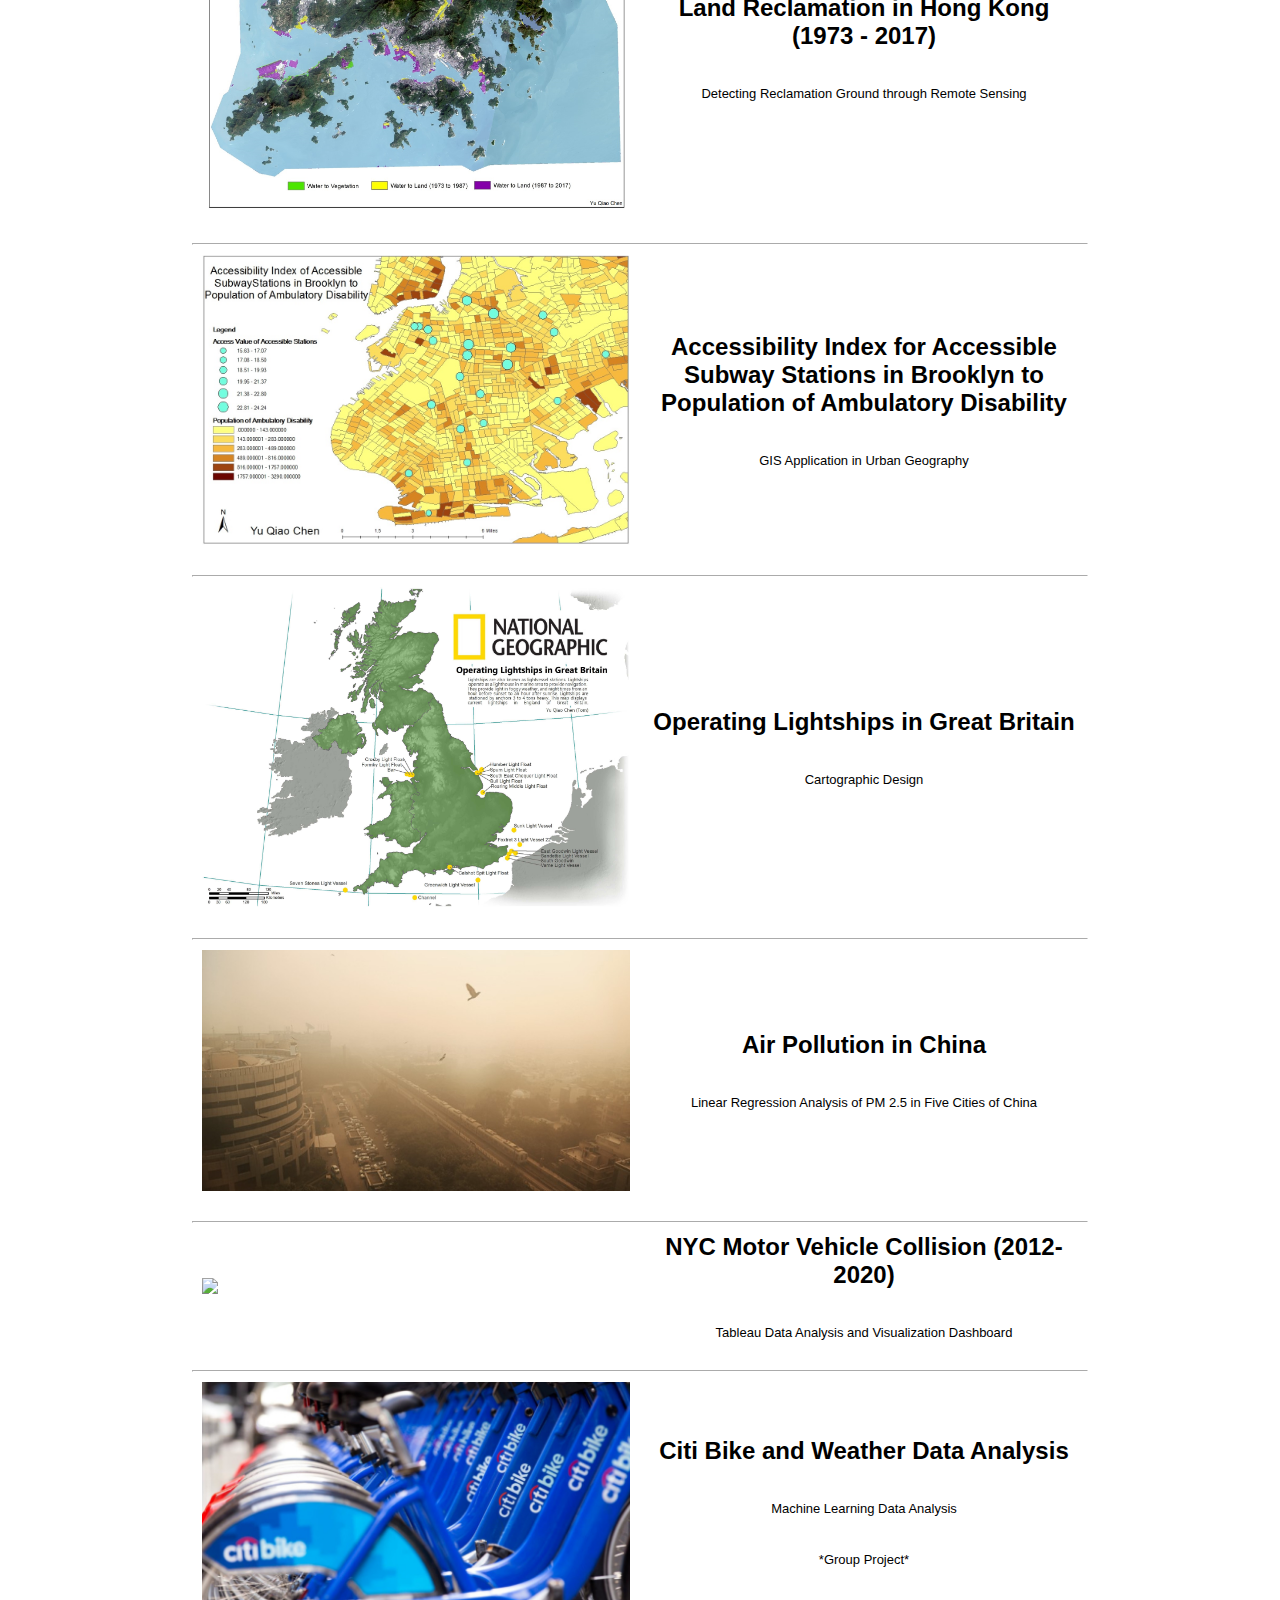
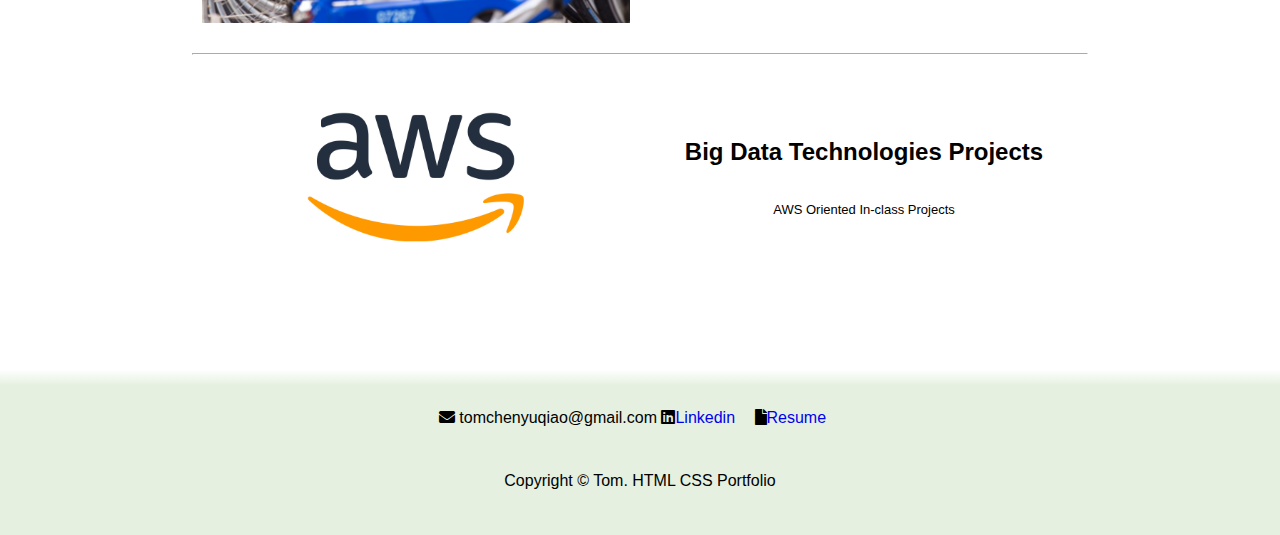
==== commit 8f92be1f: "Update index.html" ====
--- a/index.html
+++ b/index.html
@@ -96,7 +96,7 @@
             </div>
         </div>
     </div>
-    3
+    
     
     
     
@@ -268,4 +268,4 @@
 
 
 </body>
-</html>+</html>
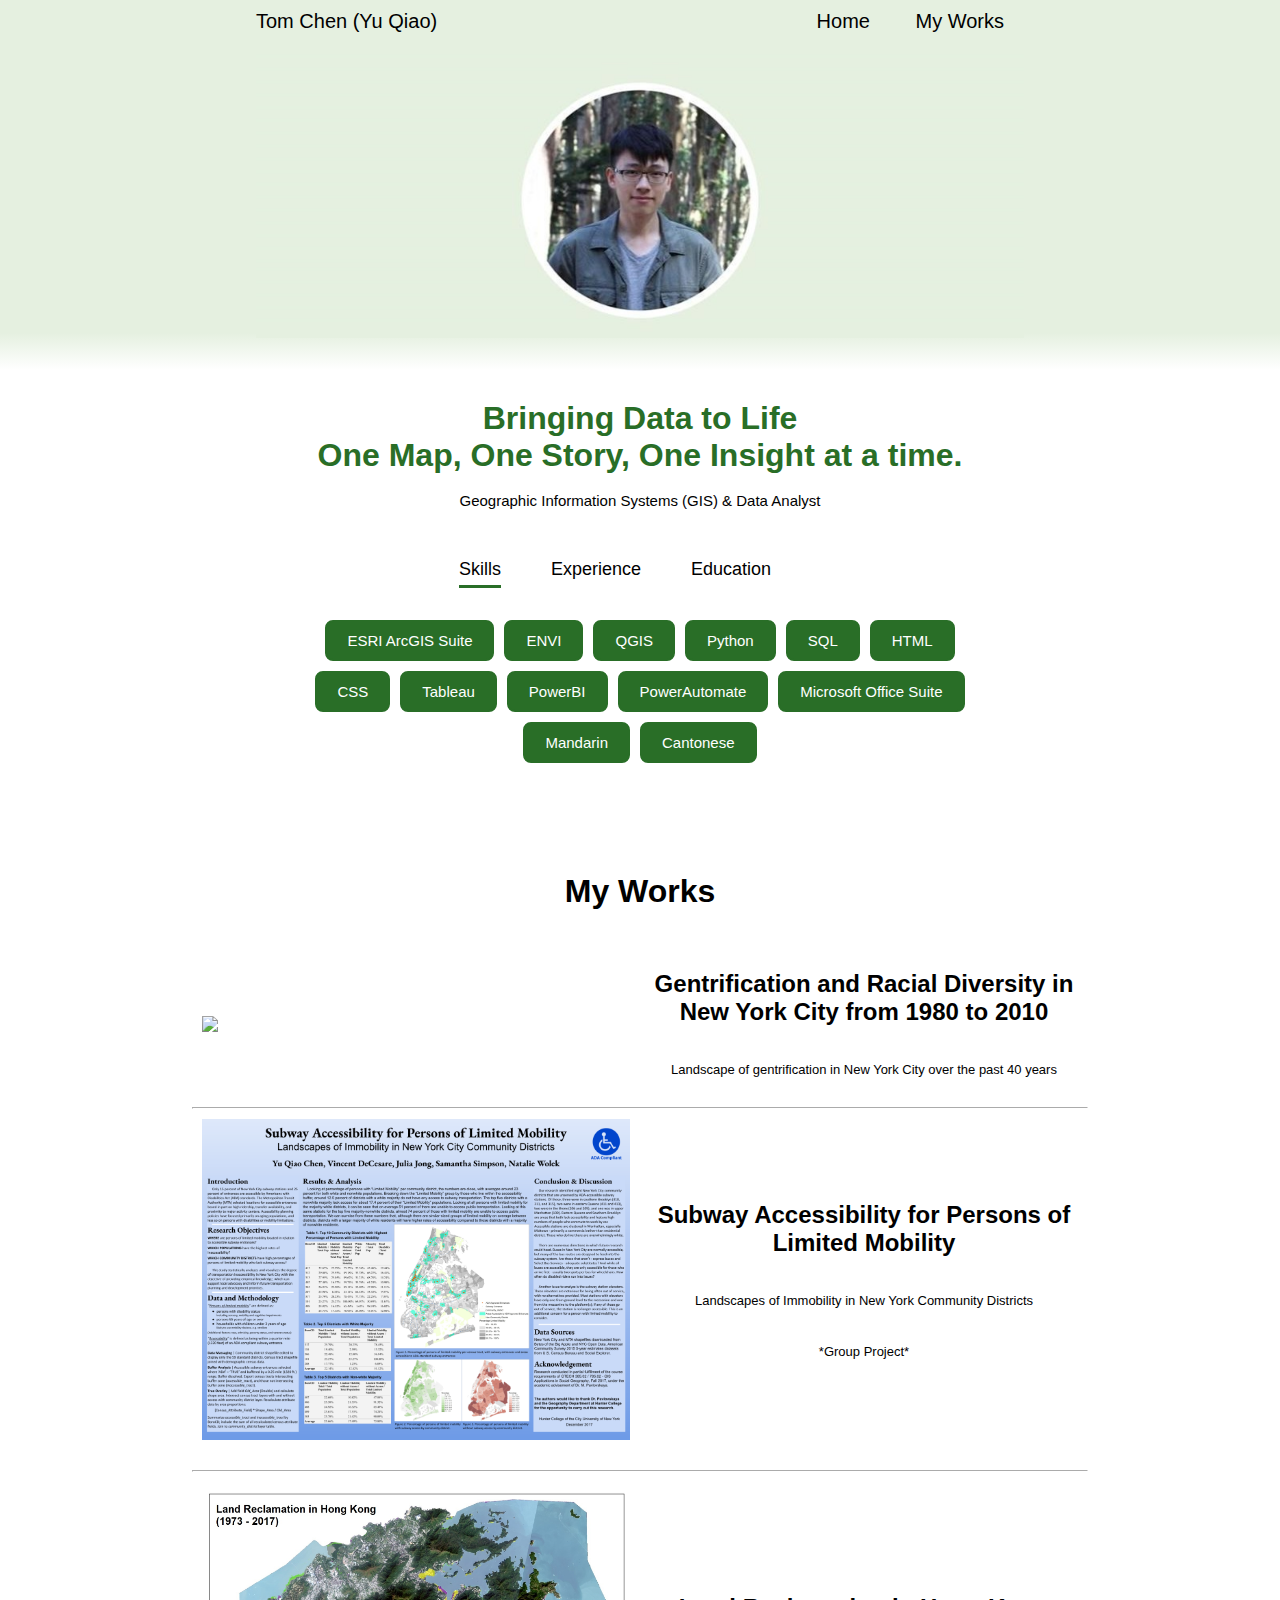
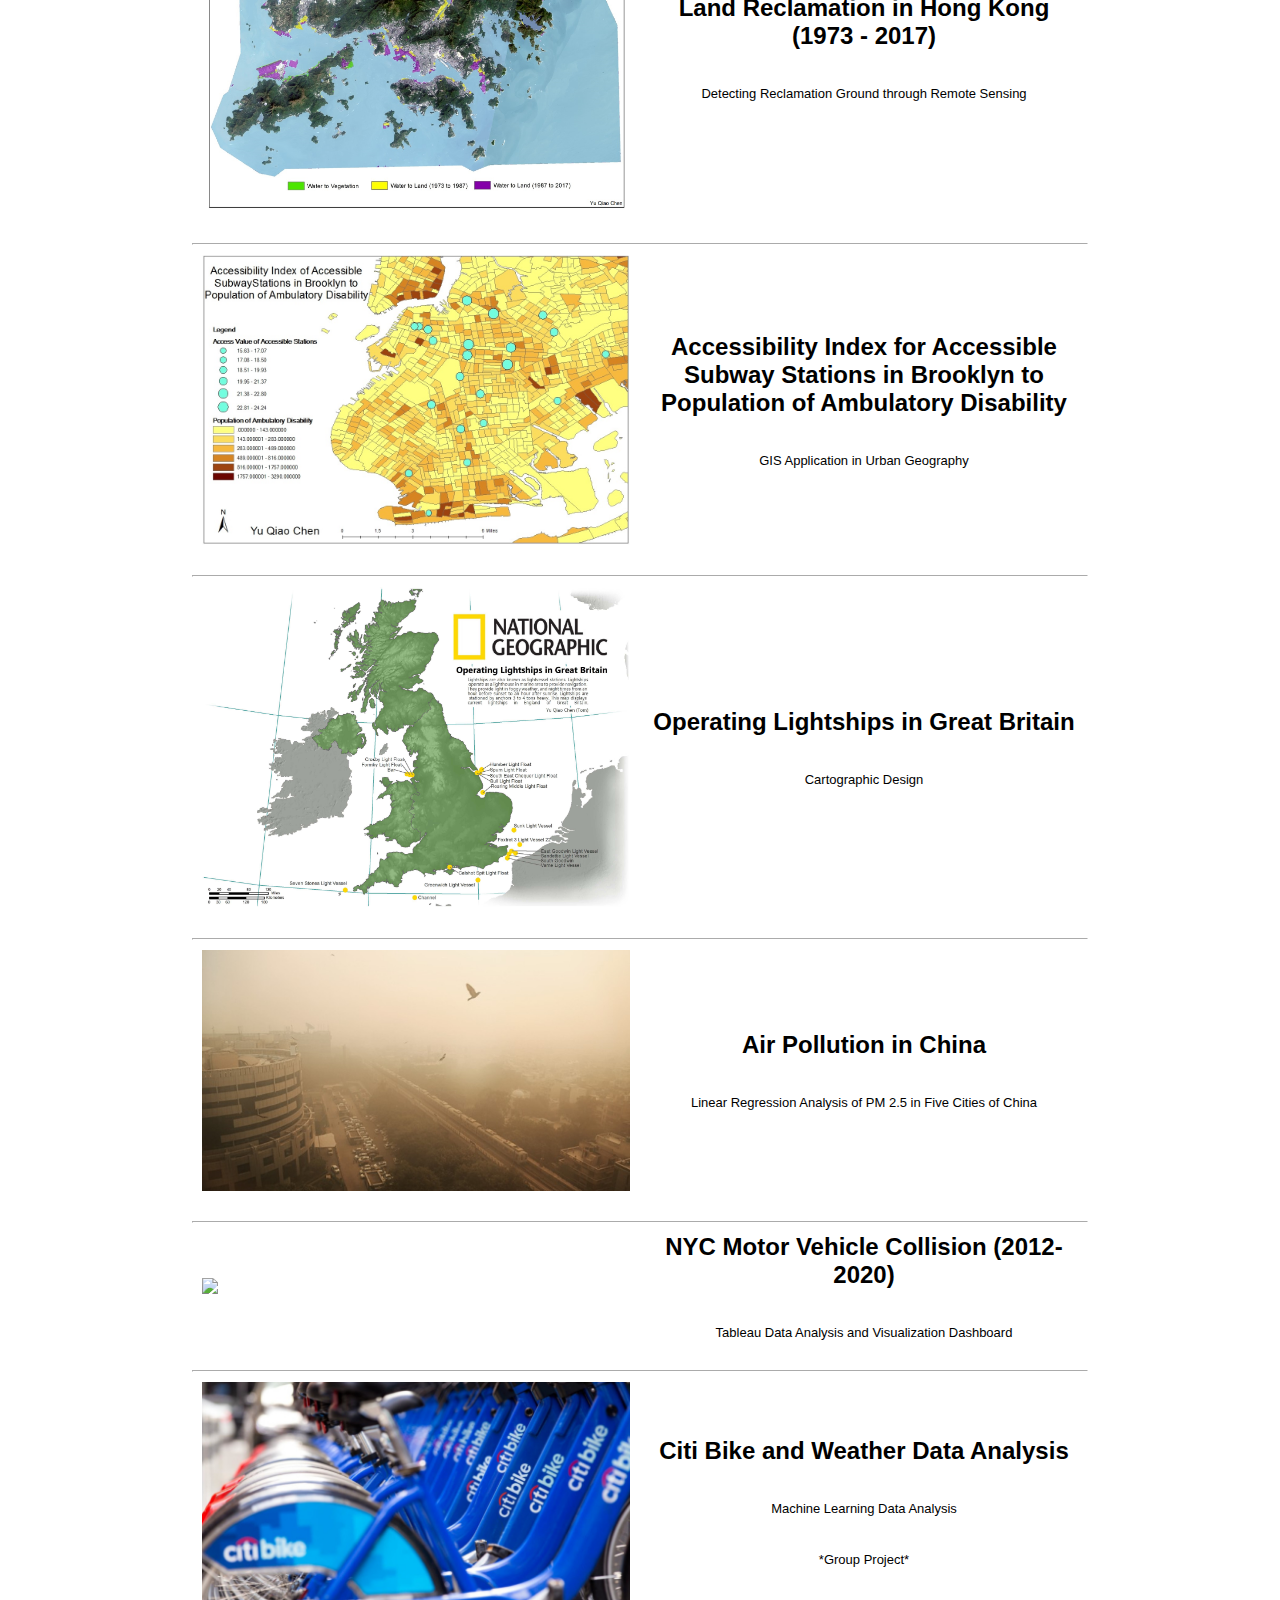
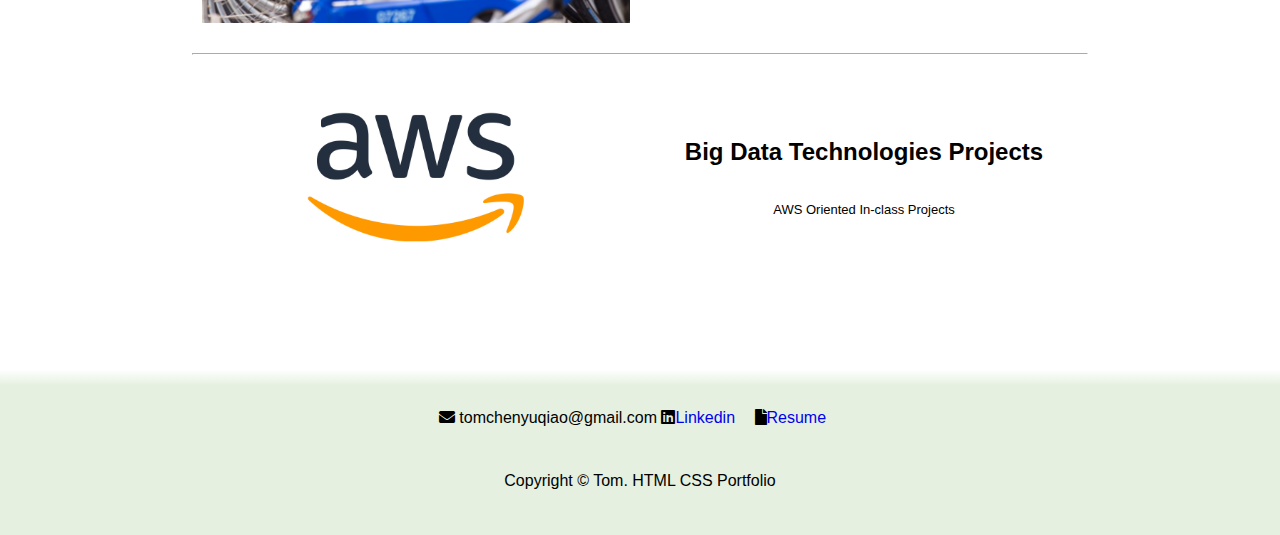
==== commit a5534abc: "Add files via upload" ====
--- a/index.html
+++ b/index.html
@@ -44,7 +44,7 @@
             <div class="container">
                 <div class="intro">
                     <h1>Bringing Data to Life</h1>
-                    <h1>One Map, One Story, One Inisght at a time.</h1>
+                    <h1>One Map, One Story, One Insight at a time.</h1>
                     <br>
                     <p>Geographic Information Systems (GIS) & Data Analyst</p>
                     
@@ -268,4 +268,4 @@
 
 
 </body>
-</html>
+</html>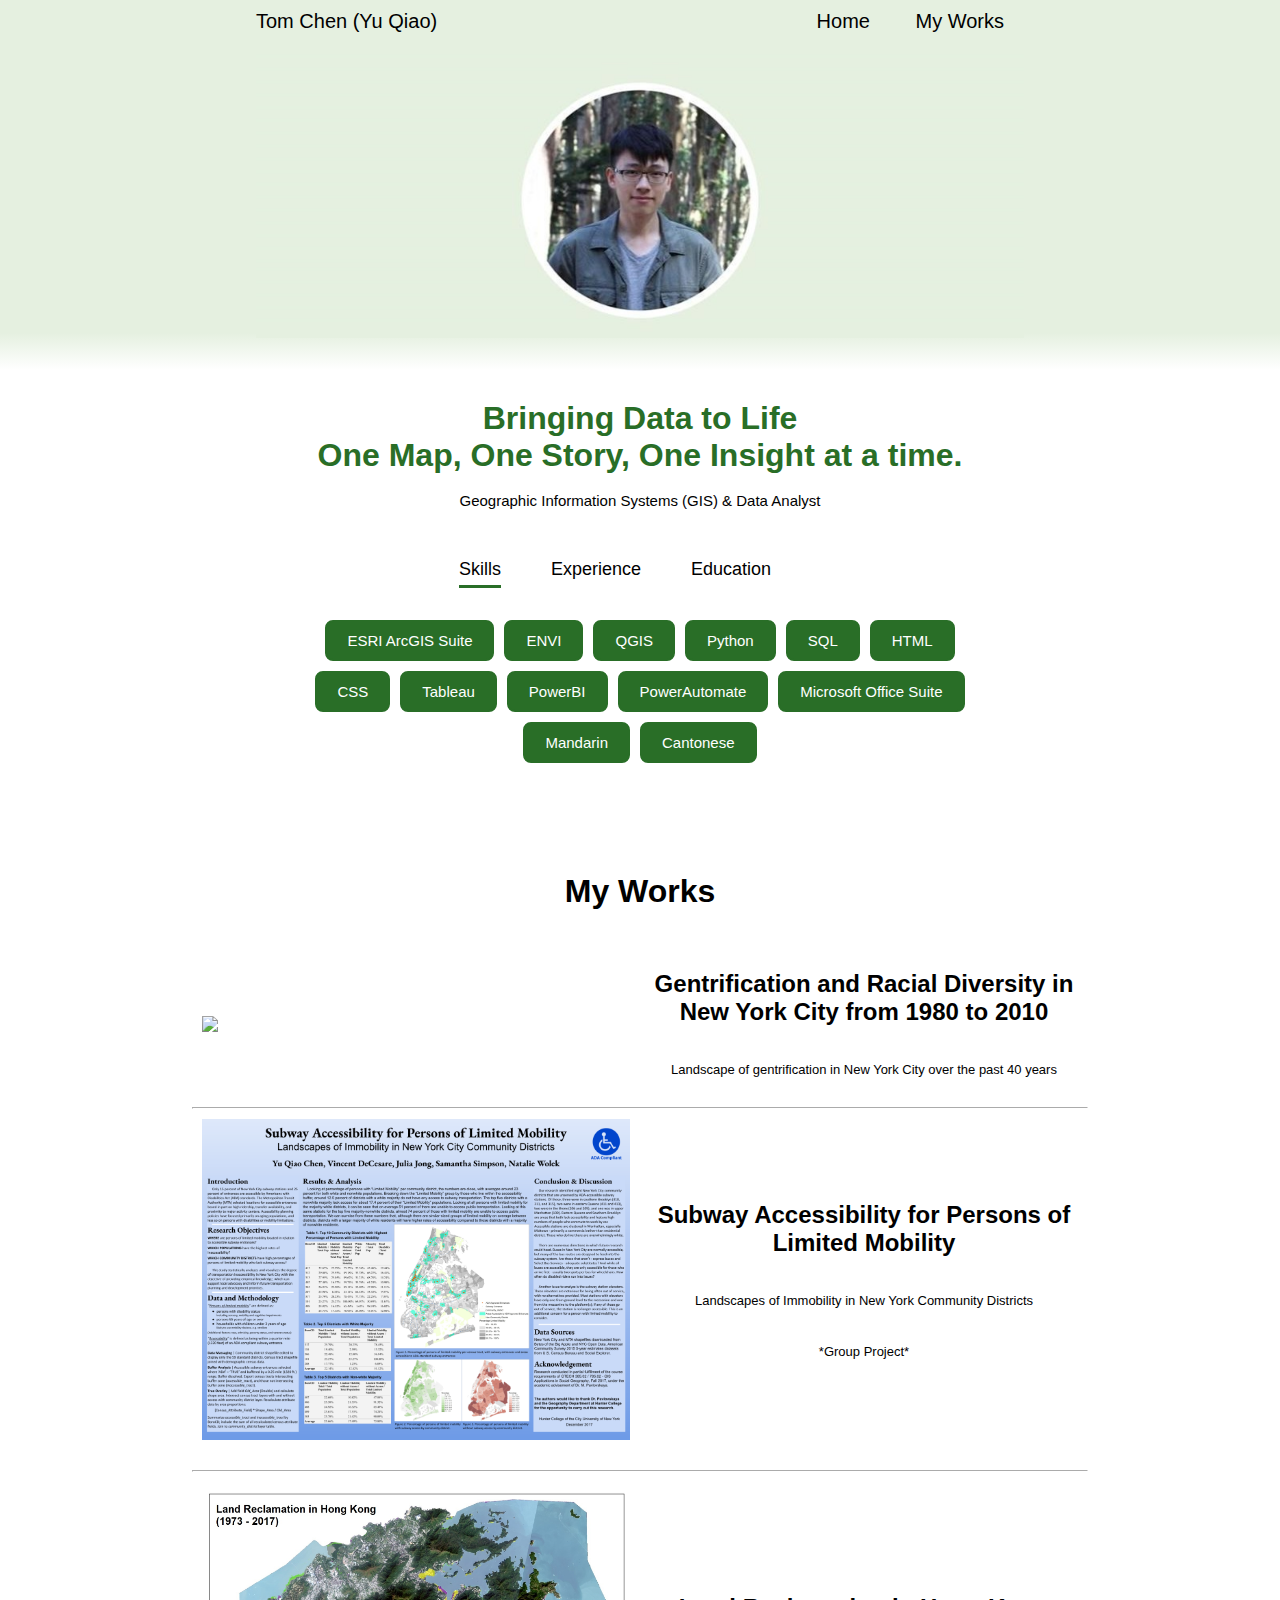
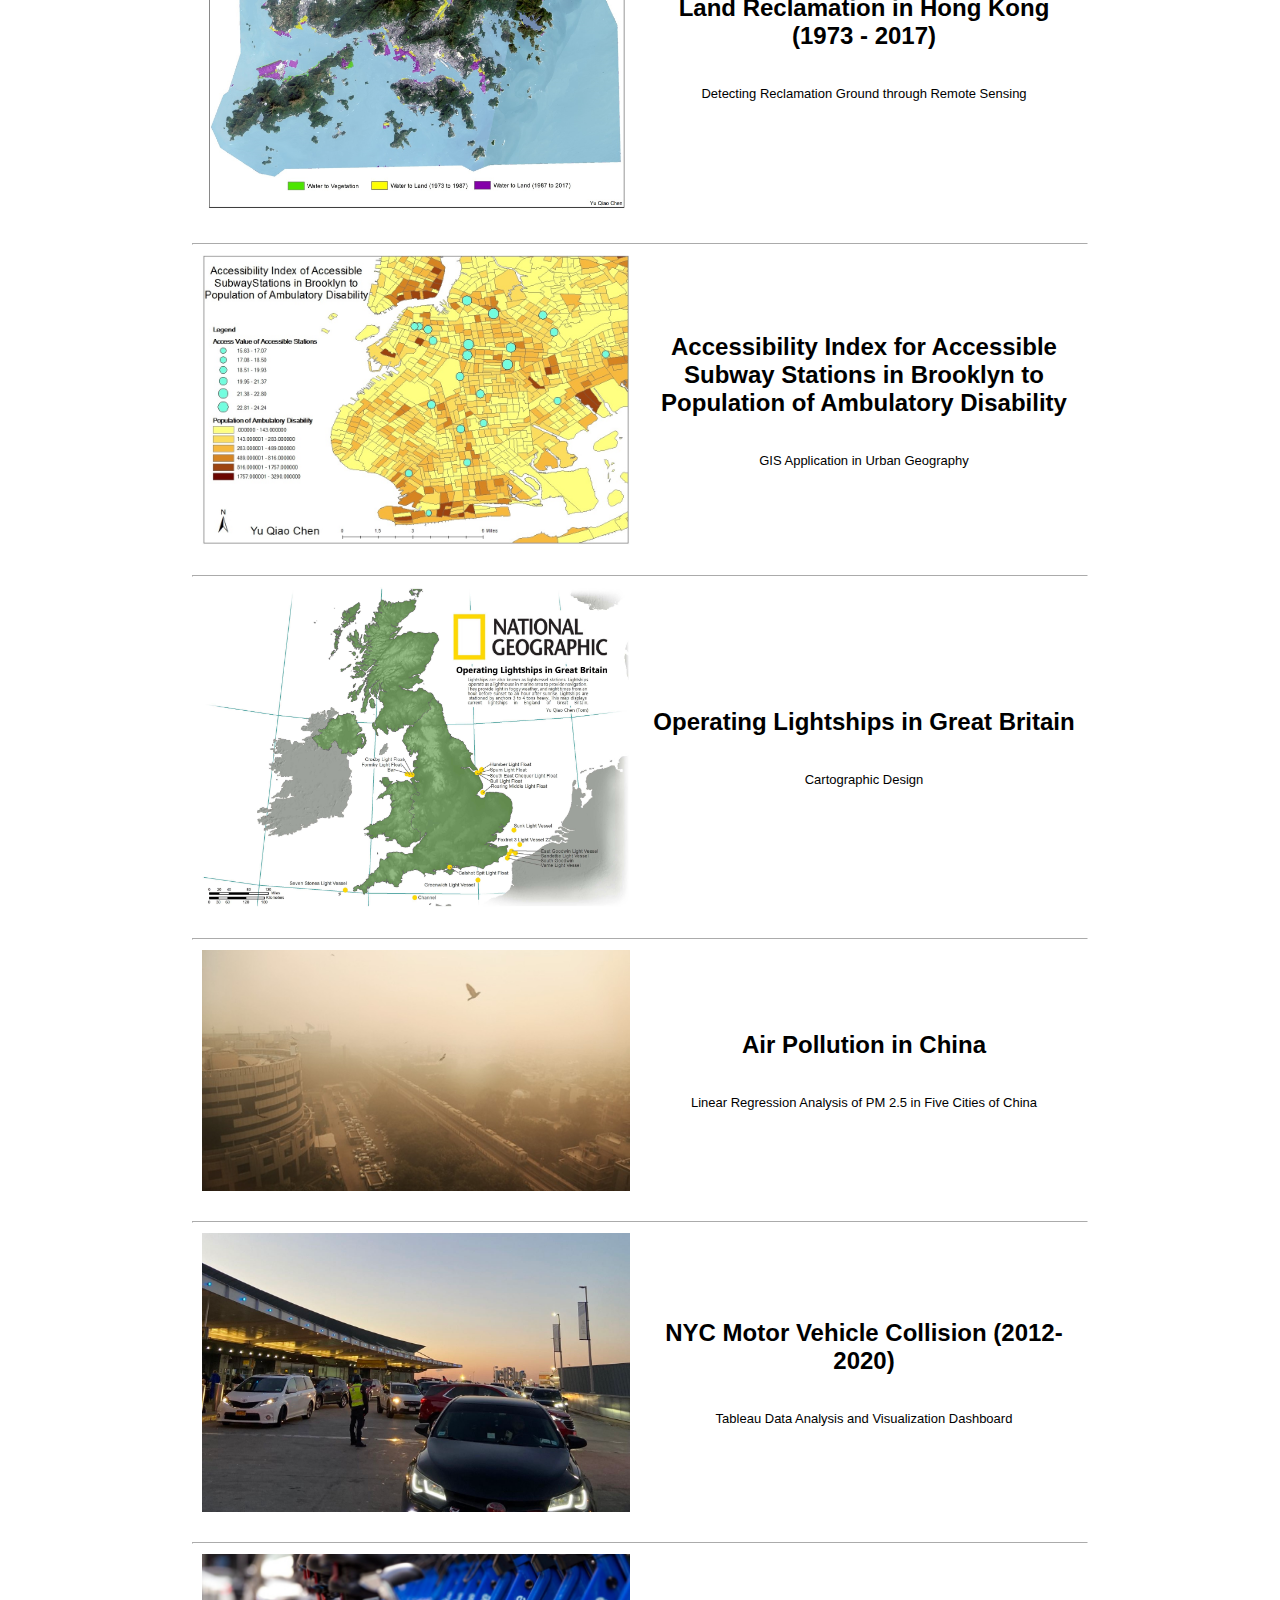
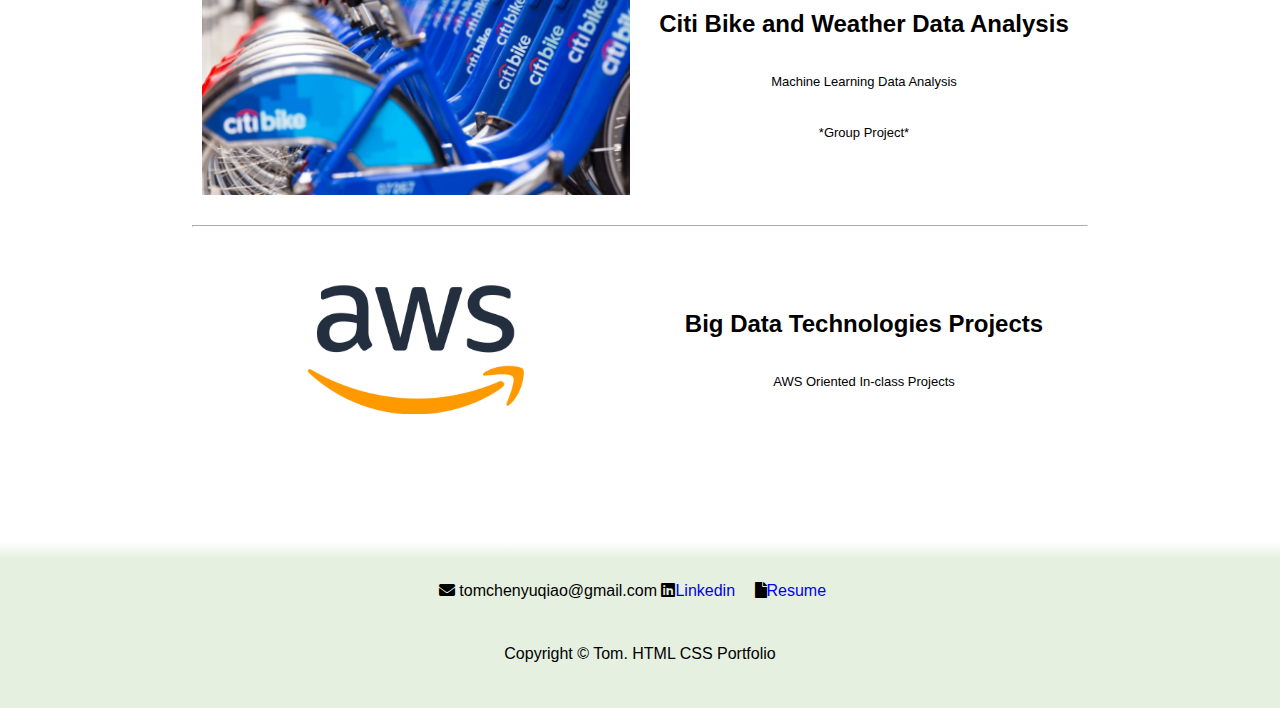
==== commit 64f2b528: "Add files via upload" ====
--- a/index.html
+++ b/index.html
@@ -187,7 +187,7 @@
                
                <div class="work">
                    <div class="work-image">
-                       <a href="traffic.html"><img src="image/portfolio image/traffic.jpg"></a>
+                       <a href="traffic.html"><img src="image/portfolio image/cars.jpg"></a>
                    </div>
                    <div class="work-description">
                        <a href="traffic.html"><h2>NYC Motor Vehicle Collision (2012-2020)</h2></a>
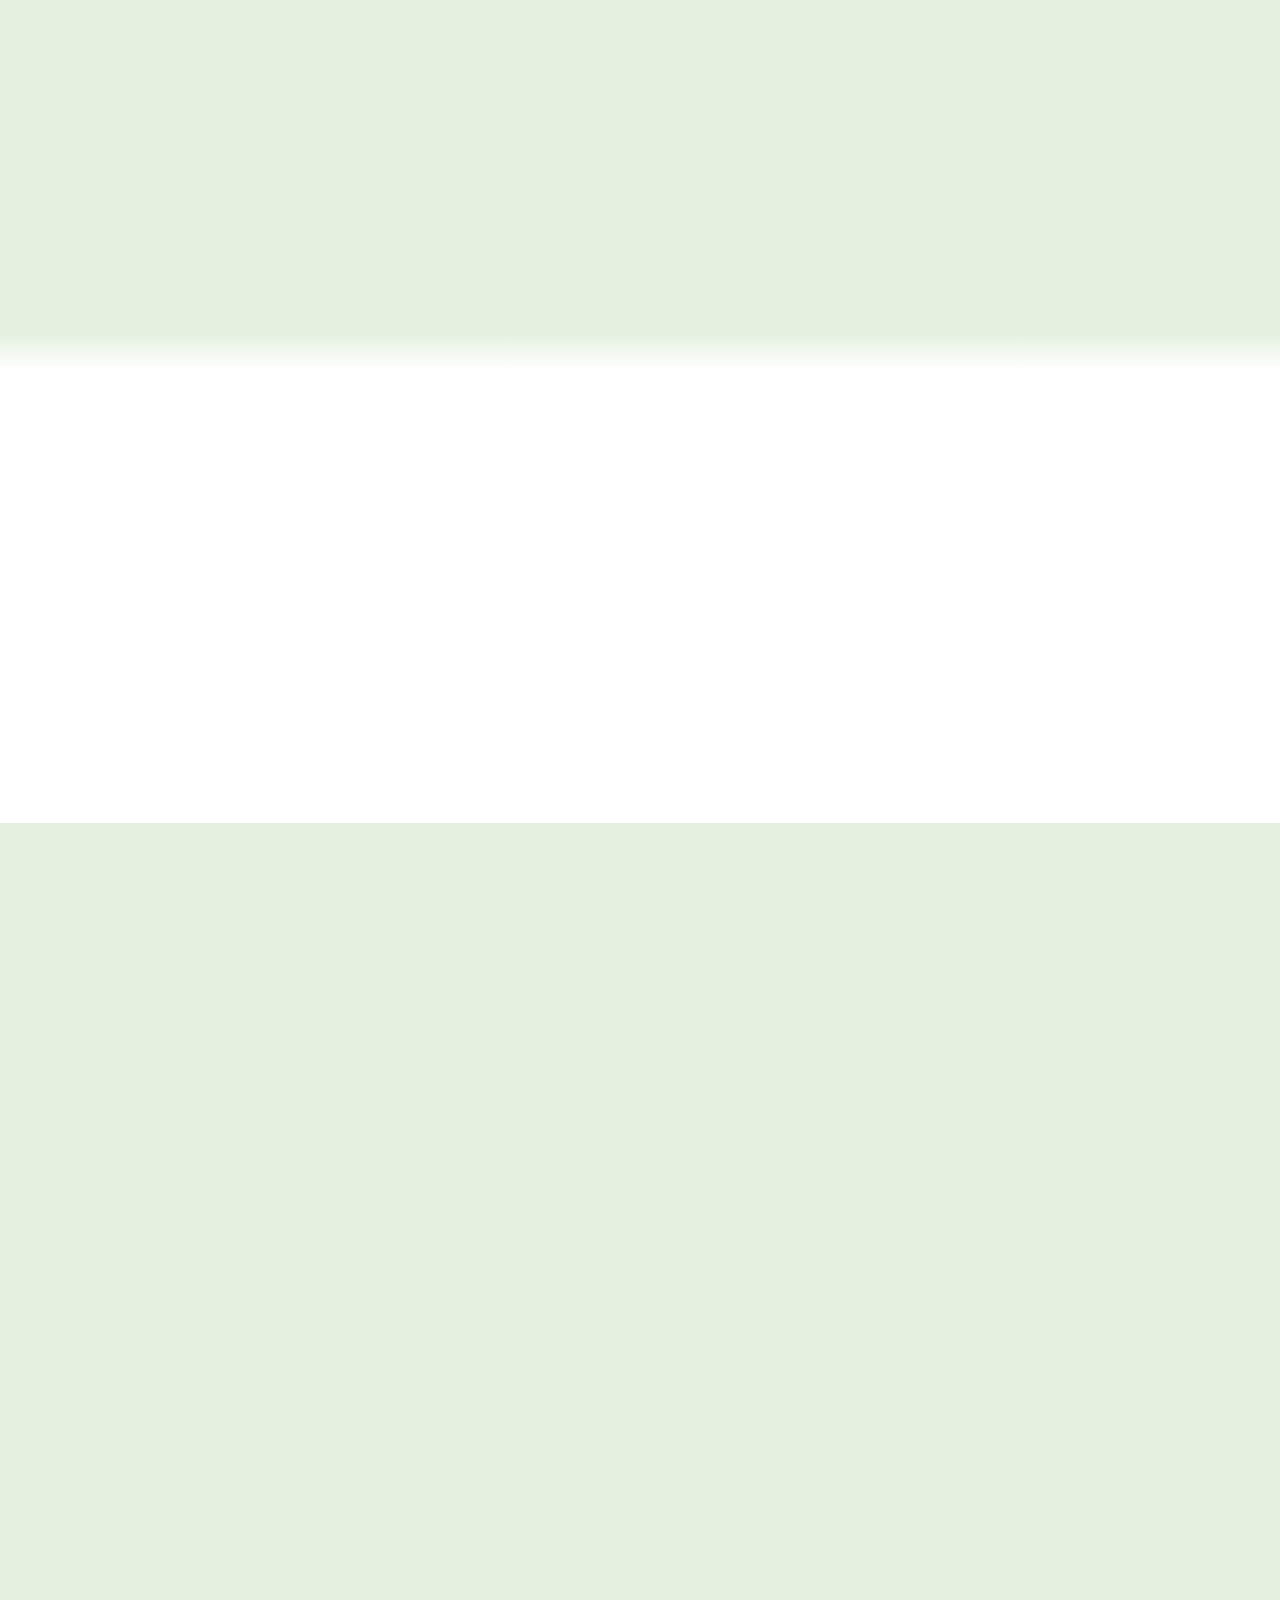
==== commit 45f7efe0: "Add files via upload" ====
--- a/index.html
+++ b/index.html
@@ -5,6 +5,7 @@
     <meta http-equiv="X-UA-Compatible" content="IE=edge">
     <meta name="viewport" content="width=device-width, initial-scale=1.0">
     <title>Tom Chen. Yu Qiao</title>
+    <link href="https://fonts.googleapis.com/css2?family=Nunito:wght@400;600;700&display=swap" rel="stylesheet">
     <link rel="stylesheet" href="home_style.css">
     <link rel="stylesheet" href="https://cdnjs.cloudflare.com/ajax/libs/font-awesome/5.15.4/css/all.min.css">
 
--- a/home_style.css
+++ b/home_style.css
@@ -7,9 +7,18 @@
 body{
     background: #e5f0e0;
     color: #000000;
-}
-
-
+    font-family: 'Nunito', sans-serif; /* Set Nunito as the default font */
+}
+
+
+@keyframes fadeIn {
+    from {
+        opacity: 0;
+    }
+    to {
+        opacity: 1;
+    }
+}
 
 
 
@@ -21,6 +30,8 @@
     z-index: 1000;
     top: 0;
     left: 0;
+    opacity: 0;
+    animation: fadeIn 0.4s ease-in-out forwards;
 }
 
 #header .container{
@@ -57,7 +68,7 @@
     position: absolute;
     left: 0;
     bottom: -6px;
-    transition: 0.5s;
+    transition: 0.7s;
 }
 
 nav ul li a:hover::after{
@@ -78,6 +89,8 @@
     width: 768px;
     display: block;
     margin: auto;
+    opacity: 0;
+    animation: fadeIn 1s ease-in-out forwards;
 }
 
 .photo_container h2{
@@ -97,12 +110,16 @@
 #about h1{
     color: #296E27;    
     font-family: Verdana, sans-serif;
+        opacity: 0;
+        animation: fadeIn 1.2s ease-in-out forwards;
 }
 
 
 
 .intro p{
     font-size: 15px;
+    opacity: 0;
+    animation: fadeIn 1.2s ease-in-out forwards;
 }
 
 
@@ -121,6 +138,8 @@
     display: flex;
     justify-content: center;
     margin: 20px 0 40px;
+    opacity: 0;
+    animation: fadeIn 1.4s ease-in-out forwards;
 }
 
 .tab-links{
@@ -160,6 +179,8 @@
 .tab-contents{
     display: none;
     justify-content: center;
+    opacity: 0;
+    animation: fadeIn 1.4s ease-in-out forwards;
 }
 
 .tab-contents.active-tab{
@@ -195,6 +216,8 @@
     padding: 50px 15%;
     background: #FFFFFF;  
     font-family: Arial, sans-serif;
+    opacity: 0;
+    animation: fadeIn 1.7s ease-in-out forwards;
     
 }
 
@@ -238,6 +261,7 @@
     max-width:100%;
     height: auto;
     display: block;
+    transition: transform 0.3s ease-in-out;
     
     
     /*height: 500px;*/
@@ -247,6 +271,12 @@
     /*transition: transform 0.5;*/
 }
 
+
+.work img:hover {
+    transform: scale(1.05); /* Zoom in by 10% */
+}
+
+
 .work-description p{
     font-size: 13px;
 }
@@ -263,6 +293,8 @@
     padding: 20px 20%;
     background: linear-gradient(0deg, #e5f0e0 90%, #FFFFFF 100%);
     font-family: Verdana, sans-serif;
+    opacity: 0;
+    animation: fadeIn 2s ease-in-out forwards;
 }
 
 #contact h1 {
